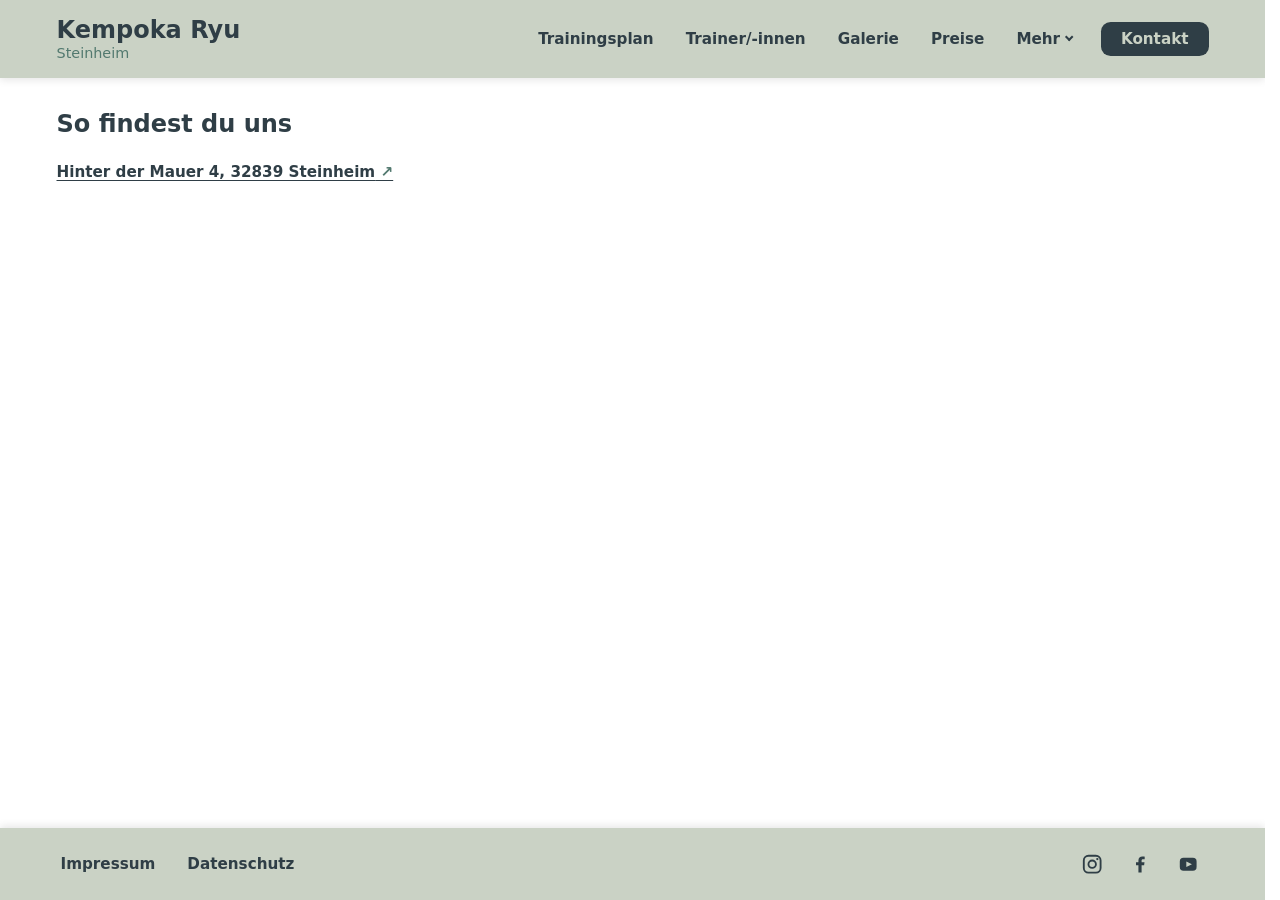
==== index.html @ 647ce4f4 "added google maps to landing page" ====
<!DOCTYPE html>
<html lang="de">
<head>
    <meta charset="UTF-8">
    <meta name="viewport" content="width=device-width, initial-scale=1.0">
    <title>Kempoka Ryu</title>
    <link rel="stylesheet" href="assets/css/style.css">
</head>
<body>
    <header class="site-header">
        <nav class="main-navigation">
            <a href="/" class="logo">
                <span class="logo-title">Kempoka Ryu</span>
                <span class="logo-subtitle">Steinheim</span>
            </a>

            <button class="nav-toggle" type="button"
                    aria-label="Menü öffnen"
                    aria-expanded="false"
                    aria-controls="main-menu">
                <span class="nav-toggle-bar"></span>
                <span class="nav-toggle-bar"></span>
                <span class="nav-toggle-bar"></span>
            </button>

            <ul class="main-navigation-links" id="main-menu">
                <li><a href="trainingsplan.html">Trainingsplan</a></li>
                <li><a href="trainer-innen.html">Trainer/-innen</a></li>

                <li><a href="galerie.html">Galerie</a></li>

                <li><a href="preise.html">Preise</a></li>

                <li class="has-dropdown">
                    <button class="dropdown-toggle" type="button"
                            aria-expanded="false"
                            aria-controls="more-menu">
                        Mehr
                    </button>
                    <ul class="dropdown" id="more-menu">
                        <li><a href="termine.html">Termine</a></li>
                        <li><a href="links.html">Links &amp; Downloads</a></li>
                    </ul>
                </li>

                <li><a href="kontakt.html" class="main-navigation-links-contact">Kontakt</a></li>
            </ul>
        </nav>
    </header>

    <main class="container">
        <section class="training-location" aria-labelledby="training-location-title">
            <h1 class="page-title" id="training-location-title">So findest du uns</h1>
            <p class="event-location">
                <a href="https://www.google.de/maps/place/Kempoka-Ryu+Steinheim/@51.8677124,9.0933017,19.79z/data=!4m6!3m5!1s0x47ba585cead6e98d:0x6233547719809325!8m2!3d51.8676515!4d9.0932415!16s%2Fg%2F1hc1qplx2?entry=ttu&amp;g_ep=EgoyMDI2MDkzMC4wIKXMDSoASAFQAw%3D%3D" target="_blank" rel="noopener noreferrer">Hinter der Mauer 4, 32839 Steinheim</a>
            </p>

            <iframe
                class="training-location-map"
                src="https://www.google.com/maps?output=embed&amp;q=Kempoka-Ryu+Steinheim&amp;ll=51.8676515%2C9.0932415&amp;z=18"
                title="Google Maps: Kempoka Ryu Steinheim, Hinter d. Mauer 4, 32839 Steinheim"
                loading="lazy"
                referrerpolicy="strict-origin-when-cross-origin"
                allowfullscreen>
            </iframe>
        </section>
    </main>

    <button class="back-to-top" type="button" aria-label="Nach oben" hidden>
        <span aria-hidden="true"></span>
    </button>

    <footer class="site-footer">
        <div class="footer-inner">
            <nav class="footer-navigation" aria-label="Rechtliches">
                <ul class="footer-links">
                    <li><a href="impressum.html">Impressum</a></li>
                    <li><a href="datenschutz.html">Datenschutz</a></li>
                </ul>
            </nav>
            <nav class="footer-social" aria-label="Soziale Medien">
                <ul class="footer-social-links">
                    <li>
                        <a href="#" data-social-link="instagram" aria-label="Instagram" target="_blank" rel="noopener noreferrer">
                            <svg viewBox="0 0 24 24" aria-hidden="true">
                                <rect x="3" y="3" width="18" height="18" rx="5" fill="none" stroke="currentColor" stroke-width="2" />
                                <circle cx="12" cy="12" r="4" fill="none" stroke="currentColor" stroke-width="2" />
                                <circle cx="17.5" cy="6.5" r="1.25" fill="currentColor" />
                            </svg>
                        </a>
                    </li>
                    <li>
                        <a href="#" data-social-link="facebook" aria-label="Facebook" target="_blank" rel="noopener noreferrer">
                            <svg viewBox="0 0 24 24" aria-hidden="true">
                                <path fill="currentColor" d="M13.5 21v-8h2.7l.4-3h-3.1V8.1c0-.9.3-1.5 1.6-1.5h1.7V3.9c-.3 0-1.3-.1-2.5-.1-2.5 0-4.2 1.5-4.2 4.3V10H7.5v3h2.6v8z" />
                            </svg>
                        </a>
                    </li>
                    <li>
                        <a href="#" data-social-link="youtube" aria-label="YouTube" target="_blank" rel="noopener noreferrer">
                            <svg viewBox="0 0 24 24" aria-hidden="true">
                                <rect x="3" y="5" width="18" height="14" rx="4" fill="currentColor" />
                                <path d="m10 9 6 3-6 3z" fill="var(--quinary-color)" />
                            </svg>
                        </a>
                    </li>
                </ul>
            </nav>
        </div>
    </footer>

    <script src="assets/js/main.js"></script>
</body>
</html>
---- assets/css/style.css ----
:root {
    --primary-color: #2f3e46;    /* header, footer */
    --secondary-color: #354f52;  /* normal text */
    --tertiary-color: #52796f;   /* hover effects for highlighting */
    --quaternary-color: #84a98c; /* background for highlighted items */
    --quinary-color: #cad2c5;    /* background for header, footer */
    --senary-color: #e0e5db;     /* background for dropdown menus */
    --septenary-color: #d2d9cc;  /* background for sub-links in dropdowns (mobile) */
    --background-color: #ffffff;
    --navigation-motion: 450ms;
    --navigation-easing: cubic-bezier(0.22, 1, 0.36, 1);

    --warning-color: #b5675a;    /* Trainingsfrei / Ausfall */

        /* Gürtelfarben */
    --belt-white: #f5f5f5;
    --belt-yellow: #f2c200;
    --belt-orange: #f28c00;
    --belt-green: #2e8b3d;
    --belt-blue: #1f5fbf;
    --belt-brown: #6b3f1d;
    --belt-black: #111111;

    --font-family: system-ui, -apple-system, "Segoe UI", Roboto, sans-serif;
    --max-width: 1200px;
}

*,
*::before,
*::after {
    box-sizing: border-box;
}

body {
    margin: 0;
    font-family: var(--font-family);
    color: var(--secondary-color);
    background: var(--background-color);
    line-height: 1.2;

    /* Footer immer am unteren Rand */
    display: flex;
    flex-direction: column;
    min-height: 100vh;   /* Fallback */
    min-height: 100dvh;  /* sichtbare Höhe auf Smartphones */
}

main {
    flex: 1;
}

/* Wiederverwendbarer Wrapper für Inhalt */
.container {
    width: 100%;
    max-width: var(--max-width);
    margin: 0 auto;
    padding: 0 1.5rem;
}

/* ---------- Header ---------- */

.site-header {
    position: sticky;
    top: 0;
    z-index: 1000;
    background-color: var(--quinary-color);
    box-shadow: 0 2px 8px rgba(0, 0, 0, 0.1);
}

body.navigation-focused > :not(.site-header) {
    filter: blur(2px);
}

body > :not(.site-header) {
    transition: filter var(--navigation-motion) var(--navigation-easing);
}

.main-navigation {
    display: flex;
    justify-content: space-between;
    align-items: center;
    flex-wrap: wrap;
    gap: 1rem;

    max-width: var(--max-width);
    margin: 0 auto;
    padding: 1rem 1.5rem;
}

/* ---------- Logo ---------- */

.logo {
    display: flex;
    flex-direction: column;
    line-height: 1.2;
    text-decoration: none;
    color: var(--primary-color);
}

.logo-title {
    font-size: 1.5rem;
    font-weight: 700;
}

.logo-subtitle {
    font-size: 0.9rem;
    color: var(--tertiary-color);
}

/* ---------- Menü ---------- */

.main-navigation-links {
    list-style: none;
    margin: 0;
    padding: 0;
    display: flex;
    flex-wrap: wrap;
    align-items: center;
    gap: 0.5rem 1.5rem;
}

.main-navigation-links a {
    display: inline-flex;
    align-items: center;
    text-decoration: none;
    color: var(--primary-color);
    font-size: 0.95rem;
    font-weight: 600;
    padding: 0.5rem 0.25rem;
    transition: color 0.2s ease, scale 0.1s ease;
}

.main-navigation-links a:hover,
.main-navigation-links a:focus-visible {
    color: var(--tertiary-color);
}

.main-navigation-links a:focus-visible {
    outline: 2px solid var(--tertiary-color);
    outline-offset: 4px;
}

/* ---------- Kontakt-Button ---------- */

.main-navigation-links .main-navigation-links-contact {
    background-color: var(--primary-color);
    color: var(--quinary-color);
    padding: 0.5rem 1.25rem;
    border-radius: 0.6rem;
    font-weight: 600;
    transition: background-color 0.2s ease, color 0.2s ease, scale 0.1s ease;
}

.main-navigation-links .main-navigation-links-contact:hover,
.main-navigation-links .main-navigation-links-contact:focus-visible {
    background-color: var(--tertiary-color);
    color: var(--background-color);
}

.main-navigation-links .main-navigation-links-contact:focus-visible {
    outline: 2px solid var(--primary-color);
    outline-offset: 3px;
}

/* ---------- Hamburger-Button ---------- */

.nav-toggle {
    display: none;
    background: none;
    border: 0;
    padding: 0.5rem;
    margin-right: -0.5rem;  /* Balken bündig mit dem Seitenrand */
    cursor: pointer;
    transition: scale 0.1s ease;
}

.nav-toggle:focus-visible {
    outline: 2px solid var(--tertiary-color);
    outline-offset: 2px;
}

.nav-toggle-bar {
    display: block;
    width: 1.75rem;
    height: 3px;
    background-color: var(--primary-color);
    border-radius: 2px;
    transition: transform 0.2s ease, opacity 0.2s ease;
}

.nav-toggle-bar + .nav-toggle-bar {
    margin-top: 5px;
}

/* Animation zum "X" */
.nav-toggle[aria-expanded="true"] .nav-toggle-bar:nth-child(1) {
    transform: translateY(8px) rotate(45deg);
}
.nav-toggle[aria-expanded="true"] .nav-toggle-bar:nth-child(2) {
    opacity: 0;
}
.nav-toggle[aria-expanded="true"] .nav-toggle-bar:nth-child(3) {
    transform: translateY(-8px) rotate(-45deg);
}

/* ---------- Dropdown (Desktop) ---------- */

.has-dropdown {
    position: relative;
}

.dropdown-toggle {
    display: inline-flex;
    align-items: center;
    gap: 0.4rem;
    background: none;
    border: 0;
    font: inherit;
    color: var(--primary-color);
    font-size: 0.95rem;
    font-weight: 600;
    padding: 0.5rem 0.25rem;
    cursor: pointer;
    transition: color 0.2s ease, scale 0.1s ease;
}

/* kleiner Pfeil */
.dropdown-toggle::after {
    content: "";
    width: 0.4rem;
    height: 0.4rem;
    border-right: 2px solid currentColor;
    border-bottom: 2px solid currentColor;
    transform: translateY(-2px) rotate(45deg);
    transition: transform 0.2s ease;
}

.dropdown-toggle[aria-expanded="true"]::after {
    transform: translateY(1px) rotate(-135deg);
}

.dropdown-toggle:hover,
.dropdown-toggle:focus-visible {
    color: var(--tertiary-color);
}

.dropdown-toggle:focus-visible {
    outline: 2px solid var(--tertiary-color);
    outline-offset: 4px;
}

.dropdown {
    display: block;
    list-style: none;
    margin: 0;
    max-height: 0;
    padding: 0 0.5rem;
    min-width: 12rem;

    position: absolute;
    top: 100%;
    right: 0;
    overflow: hidden;
    background-color: var(--senary-color);
    border-radius: 0.6rem;
    box-shadow: 0 8px 16px rgba(0, 0, 0, 0.15);
    visibility: hidden;
    pointer-events: none;
    transition:
        max-height var(--navigation-motion) var(--navigation-easing),
        padding var(--navigation-motion) var(--navigation-easing),
        visibility 0s linear var(--navigation-motion);
}

.dropdown.is-open {
    max-height: 14rem;
    padding: 0.5rem;
    visibility: visible;
    pointer-events: auto;
    transition-delay: 0s;
}

.dropdown a {
    display: block;
    padding: 0.6rem 0.75rem;
    border-radius: 0.4rem;
}

.dropdown a:hover,
.dropdown a:focus-visible {
    color: var(--tertiary-color);
}

/* ---------- Footer ---------- */

.site-footer {
    background-color: var(--quinary-color);
    color: var(--primary-color);
    box-shadow: 0 -2px 8px rgba(0, 0, 0, 0.1);
}

.footer-inner {
    display: flex;
    justify-content: space-between;
    align-items: center;
    flex-wrap: wrap;
    gap: 1rem;

    max-width: var(--max-width);
    margin: 0 auto;
    padding: 1rem 1.5rem;
}

.footer-inner.is-wrapped {
    justify-content: center;
}

.footer-inner.is-wrapped .footer-social {
    margin-left: 0;
}

.footer-brand {
    display: flex;
    flex-direction: column;
    line-height: 1.2;
}

.footer-title {
    font-size: 1.25rem;
    font-weight: 700;
    color: var(--primary-color);
}

.footer-subtitle {
    font-size: 0.9rem;
    color: var(--tertiary-color);
}

.footer-links {
    list-style: none;
    margin: 0;
    padding: 0;
    display: flex;
    flex-wrap: wrap;
    align-items: center;
    gap: 0.5rem 1.5rem;
}

.footer-links a {
    display: inline-flex;
    align-items: center;
    text-decoration: none;
    color: var(--primary-color);
    font-size: 0.95rem;
    font-weight: 600;
    padding: 0.5rem 0.25rem;
    transition: color 0.2s ease;
}

.footer-links a:hover,
.footer-links a:focus-visible {
    color: var(--tertiary-color);
}

.footer-links a:focus-visible {
    outline: 2px solid var(--tertiary-color);
    outline-offset: 4px;
}

.footer-social {
    margin-left: auto;
}

.footer-social-links {
    list-style: none;
    margin: 0;
    padding: 0;
    display: flex;
    align-items: center;
    gap: 0.5rem;
}

.footer-social-links a {
    display: grid;
    place-items: center;
    width: 2.5rem;
    height: 2.5rem;
    border-radius: 50%;
    color: var(--primary-color);
    transition: color 0.2s ease, background-color 0.2s ease;
}

.footer-social-links a:hover,
.footer-social-links a:focus-visible {
    color: var(--tertiary-color);
}

.footer-social-links a:focus-visible {
    outline: 2px solid var(--tertiary-color);
    outline-offset: 2px;
}

.footer-social-links svg {
    display: block;
    width: 1.4rem;
    height: 1.4rem;
}

/* ---------- Tap-Feedback (Handy) ---------- */

a,
button {
    -webkit-tap-highlight-color: transparent;
}


/* ---------- Trainingsplan ---------- */

.page-title {
    color: var(--primary-color);
    margin: 2rem 0 1.5rem;
}

.training-location {
    margin-bottom: 2rem;
}

.training-location-map {
    display: block;
    width: 100%;
    height: clamp(22rem, 50vw, 34rem);
    border: 0;
    border-radius: 0.6rem;
}

.schedule {
    display: grid;
    grid-template-columns: repeat(auto-fit, minmax(18rem, 1fr));
    gap: 1.5rem;
}

.schedule-card {
    background-color: var(--senary-color);
    border-radius: 0.6rem;
    box-shadow: 0 2px 8px rgba(0, 0, 0, 0.1);
    overflow: hidden;
}

.schedule-day {
    margin: 0;
    padding: 1rem 1.25rem;
    font-size: 1.25rem;
    background-color: var(--primary-color);
    color: var(--quinary-color);
}

.schedule-list {
    list-style: none;
    margin: 0;
    padding: 0.5rem 1.25rem;
}

.schedule-list li {
    display: flex;
    flex-direction: column;
    gap: 0.25rem;
    padding: 1rem 0;
    line-height: 1.3;
}

.schedule-list li + li {
    border-top: 1px solid var(--quaternary-color);
}

.schedule-time {
    font-size: 0.95rem;
    color: var(--tertiary-color);
    font-weight: 600;
}

.schedule-name {
    font-size: 1.15rem;
    font-weight: 700;
    color: var(--primary-color);
}

.schedule-note {
    margin: 2rem 0;
    padding: 1.25rem;
    border-left: 4px solid var(--quaternary-color);
    background-color: var(--quinary-color);
    border-radius: 0.6rem;
}

.schedule-note p {
    margin: 0 0 1rem;
    line-height: 1.4;
}

.training-closures {
    margin: 0 0 1.5rem;
    padding: 1.25rem;
    border-left: 4px solid var(--warning-color);
    border-radius: 0.6rem;
    background-color: var(--senary-color);
}

.training-closures[hidden] {
    display: none;
}

.training-closures h2 {
    margin: 0 0 0.75rem;
    color: var(--warning-color);
    font-size: 1.2rem;
}

.training-closures-list {
    display: flex;
    flex-direction: column;
    gap: 0.5rem;
    margin: 0;
    padding-left: 1.25rem;
}

.training-closures-list li {
    padding-left: 0.15rem;
    line-height: 1.4;
}

.training-closures-list strong {
    color: var(--primary-color);
}

.training-closure-period {
    display: inline-block;
    white-space: nowrap;
}


.button {
    display: inline-block;
    padding: 0.5rem 1.25rem;
    border-radius: 0.6rem;
    background-color: var(--primary-color);
    color: var(--quinary-color);
    text-decoration: none;
    font-weight: 600;
    transition: background-color 0.2s ease, color 0.2s ease, scale 0.1s ease;
}

.button:hover,
.button:focus-visible {
    background-color: var(--tertiary-color);
    color: var(--background-color);
}


/* ---------- Trainer/-innen ---------- */

.trainers {
    display: grid;
    grid-template-columns: repeat(auto-fill, minmax(14rem, 1fr));
    gap: 1.5rem;
    margin-bottom: 2rem;
}

.trainer-card {
    background-color: var(--senary-color);
    border-radius: 0.6rem;
    box-shadow: 0 2px 8px rgba(0, 0, 0, 0.1);
    overflow: hidden;
    transition: transform 0.2s ease, box-shadow 0.2s ease;
}

@media (hover: hover) {
    .trainer-card:hover {
        transform: translateY(-3px);
        box-shadow: 0 8px 20px rgba(0, 0, 0, 0.15);
    }
}

.trainer-photo {
    display: block;
    width: 100%;
    aspect-ratio: 4 / 5;      /* alle Bilder gleich groß */
    object-fit: cover;        /* Bild wird zugeschnitten statt verzerrt */
    object-position: center top;  /* Gesichter bleiben sichtbar */
    background-color: var(--quaternary-color);
}

.trainer-photo-link {
    display: block;
    cursor: pointer;
}

.trainer-photo-link:focus-visible {
    outline: 2px solid var(--tertiary-color);
    outline-offset: -2px;
}

.trainer-info {
    padding: 1rem 1.25rem;
}

.trainer-name {
    margin: 0 0 0.35rem;
    font-size: 1.15rem;
    color: var(--primary-color);
}

.trainer-belt {
    display: flex;
    align-items: center;
    gap: 0.5rem;
    margin: 0;
    font-size: 0.95rem;
    font-weight: 600;
    color: var(--tertiary-color);
}

/* kleiner Farbpunkt in Gurtfarbe */
.belt-color {
    width: 0.85rem;
    height: 0.85rem;
    border-radius: 50%;
    background-color: var(--belt, var(--quaternary-color));
    border: 1px solid rgba(0, 0, 0, 0.3);
    flex-shrink: 0;
}

.belt-white  { --belt: var(--belt-white); }
.belt-yellow { --belt: var(--belt-yellow); }
.belt-orange { --belt: var(--belt-orange); }
.belt-green  { --belt: var(--belt-green); }
.belt-blue   { --belt: var(--belt-blue); }
.belt-brown  { --belt: var(--belt-brown); }
.belt-black  { --belt: var(--belt-black); }


/* ---------- Preise ---------- */

.prices {
    display: grid;
    grid-template-columns: repeat(auto-fit, minmax(18rem, 1fr));
    gap: 1.5rem;
}

.price-card {
    background-color: var(--senary-color);
    border-radius: 0.6rem;
    box-shadow: 0 2px 8px rgba(0, 0, 0, 0.1);
    overflow: hidden;
}

.price-title {
    margin: 0;
    padding: 1rem 1.25rem;
    font-size: 1.25rem;
    background-color: var(--primary-color);
    color: var(--quinary-color);
}

.price-body {
    padding: 1.5rem 1.25rem;
}

.price-amount {
    margin: 0 0 0.35rem;
    font-size: 2.5rem;
    font-weight: 700;
    color: var(--primary-color);
}

.price-unit {
    margin: 0;
    font-size: 0.95rem;
    font-weight: 600;
    color: var(--tertiary-color);
}

.price-text {
    margin: 0;
    line-height: 1.4;
}


/* ---------- Kontakt ---------- */

.contact-card {
    max-width: 48rem;
    margin: 0 auto 2rem;
    background-color: var(--senary-color);
    border-radius: 0.6rem;
    box-shadow: 0 2px 8px rgba(0, 0, 0, 0.1);
    overflow: hidden;
}

.contact-card h2 {
    margin: 0;
    padding: 1rem 1.25rem;
    font-size: 1.35rem;
    background-color: var(--primary-color);
    color: var(--quinary-color);
}

.contact-form {
    display: flex;
    flex-direction: column;
    gap: 1rem;
    padding: 1.5rem 1.25rem;
}

.form-honeypot {
    position: absolute;
    left: -10000px;
}

.form-row {
    display: grid;
    grid-template-columns: repeat(auto-fit, minmax(12rem, 1fr));
    gap: 1rem;
}

.field {
    display: flex;
    flex-direction: column;
    gap: 0.4rem;
}

.field label {
    font-size: 0.95rem;
    font-weight: 600;
    color: var(--primary-color);
}

.field input,
.field textarea {
    width: 100%;
    border: 1px solid rgba(47, 62, 70, 0.2);
    border-radius: 0.6rem;
    background-color: var(--background-color);
    color: var(--primary-color);
    padding: 0.8rem 0.9rem;
    font: inherit;
    transition: border-color 0.2s ease, box-shadow 0.2s ease;
}

.field textarea {
    min-height: 9rem;
    resize: vertical;
}

.field input::placeholder,
.field textarea::placeholder {
    color: rgba(53, 79, 82, 0.7);
}

.field input:focus,
.field textarea:focus {
    outline: none;
    border-color: var(--tertiary-color);
    box-shadow: 0 0 0 3px rgba(82, 121, 111, 0.15);
}

.form-actions {
    display: flex;
    justify-content: flex-start;
    margin-top: 0.5rem;
}

.form-actions .button {
    display: inline-flex;
    align-items: center;
    justify-content: center;
    min-height: 2.75rem;
    padding: 0.7rem 1.5rem;
    border: 0;
    font: inherit;
    font-weight: 700;
    cursor: pointer;
}

.form-actions .button:focus-visible {
    outline: 2px solid var(--tertiary-color);
    outline-offset: 3px;
}


/* ---------- Links & Downloads ---------- */

.section-title {
    margin: 0 0 1rem;
    font-size: 1.35rem;
    color: var(--primary-color);
}

.downloads {
    display: flex;
    flex-direction: column;
    gap: 1rem;
    margin-bottom: 2rem;
}

.download-card {
    display: flex;
    justify-content: space-between;
    align-items: center;
    flex-wrap: wrap;
    gap: 1rem 1.5rem;
    padding: 1.25rem;
    background-color: var(--senary-color);
    border-radius: 0.6rem;
    box-shadow: 0 2px 8px rgba(0, 0, 0, 0.1);
}

.download-info {
    flex: 1 1 18rem;
}

.download-title {
    margin: 0 0 0.35rem;
    font-size: 1.15rem;
    color: var(--primary-color);
}

.download-text {
    margin: 0 0 0.5rem;
    line-height: 1.4;
}

.download-meta {
    margin: 0;
    font-size: 0.85rem;
    font-weight: 600;
    color: var(--tertiary-color);
}


.link-list {
    list-style: none;
    margin: 0 0 2rem;
    padding: 0;
    display: flex;
    flex-direction: column;
    gap: 0.75rem;
}

.link-list a {
    display: flex;
    justify-content: space-between;
    align-items: center;
    gap: 1rem;
    padding: 1rem 1.25rem;
    background-color: var(--senary-color);
    border-radius: 0.6rem;
    box-shadow: 0 2px 8px rgba(0, 0, 0, 0.1);
    color: var(--primary-color);
    font-weight: 600;
    line-height: 1.3;
    text-decoration: none;
    transition: background-color 0.2s ease, scale 0.1s ease;
}

/* kleiner Pfeil als Hinweis auf einen externen Link */
.link-list a::after {
    content: "↗";
    flex-shrink: 0;
    color: var(--tertiary-color);
}

/* Hover-Farbe nur mit echter Maus, nicht auf Touchgeräten */
@media (hover: hover) {
    .link-list a:hover {
        background-color: var(--quinary-color);
    }
}

.link-list a:focus-visible {
    outline: 2px solid var(--tertiary-color);
    outline-offset: 3px;
}

.link-list a:active {
    scale: 0.98;
}

@media (prefers-reduced-motion: reduce) {
    .link-list a:active {
        scale: none;
    }
}


/* ---------- Nach-oben-Button ---------- */

.back-to-top {
    position: fixed;
    right: 1.25rem;
    bottom: 1.25rem;
    z-index: 900;

    width: 3rem;
    height: 3rem;
    padding: 0;
    border: 0;
    border-radius: 50%;
    background-color: var(--primary-color);
    color: var(--quinary-color);
    box-shadow: 0 4px 12px rgba(0, 0, 0, 0.25);
    cursor: pointer;

    display: flex;
    align-items: center;
    justify-content: center;

    opacity: 0;
    visibility: hidden;
    transform: translateY(0.5rem);
    transition: opacity 0.2s ease, transform 0.2s ease,
                visibility 0.2s ease, background-color 0.2s ease,
                scale 0.1s ease;
}

.back-to-top.is-visible {
    opacity: 1;
    visibility: visible;
    transform: translateY(0);
}

/* Hover-Farbe nur mit echter Maus, nicht auf Touchgeräten */
@media (hover: hover) {
    .back-to-top:hover {
        background-color: var(--tertiary-color);
        color: var(--background-color);
    }
}

/* Tastatur-Fokus: Farbe und Umrandung nur bei Tastaturbedienung */
.back-to-top:focus-visible {
    background-color: var(--tertiary-color);
    color: var(--background-color);
    outline: 2px solid var(--primary-color);
    outline-offset: 3px;
}

/* Auf Touchgeräten kein Farbwechsel beim Fokus */
@media (hover: none) {
    .back-to-top:focus-visible {
        background-color: var(--primary-color);
        color: var(--quinary-color);
        outline: none;
    }
}

/* Pfeil nach oben */
.back-to-top span {
    width: 0.7rem;
    height: 0.7rem;
    border-left: 3px solid currentColor;
    border-top: 3px solid currentColor;
    transform: translateY(2px) rotate(45deg);
}

/* Sanftes Scrollen, aber nicht bei reduzierter Bewegung */
html {
    scroll-behavior: smooth;
    overflow-y: scroll;        /* Fallback für ältere Browser: Scrollbar-Platz immer reservieren */
    scrollbar-gutter: stable;  /* Platz für die Scrollbar bleibt immer gleich, nichts springt */
}

@media (prefers-reduced-motion: reduce) {
    html {
        scroll-behavior: auto;
    }
}


/* ---------- Druck-Effekt für alle Buttons ---------- */
/* --press-scale wird per JavaScript abhängig von der Button-Größe gesetzt */

.button:active,
.main-navigation-links a:active,
.back-to-top:active,
.nav-toggle:active,
.dropdown-toggle:active,
.event-add:active {
    scale: var(--press-scale, 0.95);
}

@media (prefers-reduced-motion: reduce) {
    .button:active,
    .main-navigation-links a:active,
    .back-to-top:active,
    .nav-toggle:active,
    .dropdown-toggle:active,
    .event-add:active {
        scale: none;
    }
}


/* ---------- Termine ---------- */

.events {
    list-style: none;
    margin: 0 0 2rem;
    padding: 0 0 0 2.5rem;
    display: flex;
    flex-direction: column;
    gap: 1rem;
}

.event-card {
    position: relative;
    display: flex;
    align-items: stretch;
    gap: 1.25rem;
    padding: 1.25rem;
    background-color: var(--senary-color);
    border-left: 4px solid transparent;
    border-radius: 0.6rem;
    box-shadow: 0 2px 8px rgba(0, 0, 0, 0.1);
}

.event-card::before,
.event-card::after {
    content: "";
    position: absolute;
    left: -2.2rem;
}

.event-card::before {
    z-index: 1;
    top: 1.25rem;
    width: 0.9rem;
    height: 0.9rem;
    border: 3px solid var(--tertiary-color);
    border-radius: 50%;
    background-color: var(--background-color);
}

.event-card:not(:last-child)::after {
    top: 1.7rem;
    bottom: -2.7rem;
    left: -1.8rem;
    width: 2px;
    background-color: var(--quaternary-color);
}

.event-card.is-next::before {
    background-color: var(--tertiary-color);
}

/* display:flex würde sonst das hidden-Attribut überschreiben */
.event-card[hidden] {
    display: none;
}

.event-card.is-next {
    border-left-color: var(--tertiary-color);
}

.event-date {
    flex-shrink: 0;
    display: flex;
    flex-direction: column;
    align-items: center;
    justify-content: center;
    min-width: 4rem;
    padding: 0.5rem 0.75rem;
    background-color: var(--primary-color);
    color: var(--quinary-color);
    border-radius: 0.6rem;
    text-align: center;
}

.event-date-day {
    font-size: 1.9rem;
    font-weight: 700;
    line-height: 1;
}

.event-date-month {
    margin-top: 0.25rem;
    font-size: 0.85rem;
    font-weight: 600;
    text-transform: uppercase;
    letter-spacing: 0.05em;
}

.event-body {
    flex: 1;
    max-width: clamp(50%, calc(50% + 415px - 50vw), 100%);
    min-width: 0;
}

.event-title {
    margin: 0.4rem 0 0.35rem;
    font-size: 1.15rem;
    color: var(--primary-color);
}

.event-meta {
    margin: 0 0 0.5rem;
    font-size: 0.95rem;
    font-weight: 600;
    line-height: 1.3;
    color: var(--tertiary-color);
}

.event-location {
    margin: 0 0 0.5rem;
    font-size: 0.95rem;
    font-weight: 600;
    line-height: 1.3;
}

.event-location a {
    color: var(--primary-color);
    text-decoration: underline;
    text-underline-offset: 3px;
    transition: color 0.2s ease;
}

.event-location a::after {
    content: "\00a0↗";
    color: var(--tertiary-color);
}

@media (hover: hover) {
    .event-location a:hover {
        color: var(--tertiary-color);
    }
}

.event-location a:focus-visible {
    outline: 2px solid var(--tertiary-color);
    outline-offset: 3px;
}

.event-text {
    margin: 0;
    line-height: 1.4;
}

@media (max-width: 600px) {
    .events {
        padding-left: 0;
    }

    .event-card::before,
    .event-card::after {
        display: none;
    }
}

.event-add {
    margin-top: 0.75rem;
    padding: 0.4rem 1rem;
    border: 0;
    border-radius: 0.6rem;
    background-color: var(--primary-color);
    color: var(--quinary-color);
    font: inherit;
    font-size: 0.9rem;
    font-weight: 600;
    cursor: pointer;
    transition: background-color 0.2s ease, color 0.2s ease, scale 0.1s ease;
}

/* Hover nur auf dem Button selbst und nur mit echter Maus */
@media (hover: hover) {
    .event-add:hover {
        background-color: var(--tertiary-color);
        color: var(--background-color);
    }
}

.event-add:focus-visible {
    outline: 2px solid var(--tertiary-color);
    outline-offset: 3px;
}

/* Typ-Labels: Text bleibt immer sichtbar, Farbe ist nur Zusatz */
.event-type,
.event-next-label {
    display: inline-block;
    padding: 0.15rem 0.6rem;
    border-radius: 999px;
    font-size: 0.8rem;
    font-weight: 700;
    line-height: 1.4;
}

.event-type {
    background-color: var(--tertiary-color);
    color: var(--senary-color);
}

.event-next-label {
    margin-left: 0.4rem;
    color: var(--tertiary-color);
    border: 1px solid var(--tertiary-color);
}

.events-empty {
    margin: 0 0 2rem;
    padding: 1.25rem;
    background-color: var(--senary-color);
    border-radius: 0.6rem;
    line-height: 1.4;
}

/* Trainingsfrei / Ausfall */
.event-card.event-card-frei {
    border-left-color: transparent;
}

.event-card-frei .event-date {
    background-color: var(--warning-color);
    color: var(--senary-color);
}

.event-card-frei .event-type {
    background-color: transparent;
    color: var(--warning-color);
    border: 1px solid var(--warning-color);
}

.event-card-frei .event-type::before {
    content: "⚠\00a0";
}

/* ---------- Kleine Bildschirme ---------- */

@media (max-width: 830px) {
    /* Logo links, Burger rechts */
    .main-navigation {
        justify-content: space-between;
    }

    .nav-toggle {
        display: block;
    }

    /* Menü als Overlay direkt unter dem Header, mittig, scrollbar */
    .main-navigation-links {
        display: flex;
        flex-direction: column;
        flex-wrap: nowrap;
        align-items: center;
        gap: 0.25rem;

        position: absolute;
        top: 100%;
        left: 0;
        right: 0;
        max-height: 0;
        padding: 0 1.5rem;
        overflow: hidden;
        background-color: var(--senary-color);
        box-shadow: 0 8px 8px rgba(0, 0, 0, 0.1);

        overscroll-behavior: contain;
        visibility: hidden;
        pointer-events: none;
        transition:
            max-height var(--navigation-motion) var(--navigation-easing),
            padding var(--navigation-motion) var(--navigation-easing),
            visibility 0s linear var(--navigation-motion);
    }

    .main-navigation-links::before {
        content: "";
        position: absolute;
        top: 0;
        left: 0;
        right: 0;
        height: 3px;
        background-color: var(--tertiary-color);
    }

    .main-navigation-links.is-open {
        max-height: calc(100vh - 5rem);
        max-height: calc(100dvh - var(--header-height, 5rem));
        padding: 0.5rem 1.5rem 1rem;
        overflow-y: auto;
        visibility: visible;
        pointer-events: auto;
        transition-delay: 0s;
    }

    .main-navigation-links > li {
        width: 100%;
        flex-shrink: 0;
    }

    /* Links und Dropdown-Button sehen gleich aus: mittig, ohne Hintergrund */
    .main-navigation-links a,
    .dropdown-toggle {
        display: inline-flex;
        justify-content: center;
        align-items: center;
        width: 100%;
        padding: 0.75rem 1.25rem;
        color: var(--primary-color);
        border-radius: 0.6rem;
    }

    .main-navigation-links a:focus-visible {
        color: var(--primary-color);
        background-color: var(--quaternary-color);
    }

    /* Hover-Hintergrund nur mit echter Maus, nicht auf Touchgeräten */
    @media (hover: hover) {
        .main-navigation-links a:hover {
            color: var(--primary-color);
            background-color: var(--quaternary-color);
        }
    }

    /* Dropdown-Button: ändert beim Antippen seine Farbe nicht */
    .dropdown-toggle,
    .dropdown-toggle:hover,
    .dropdown-toggle:focus-visible {
        color: var(--primary-color);
        background: none;
    }

    /* Hover-Hintergrund nur mit echter Maus, nicht auf Touchgeräten */
    @media (hover: hover) {
        .dropdown-toggle:hover {
            background-color: var(--quaternary-color);
        }
    }

    /* Kontakt-Button */
    .main-navigation-links .main-navigation-links-contact {
        margin-top: 0.5rem;
        color: var(--senary-color);
        background-color: var(--primary-color);
    }

    .main-navigation-links .main-navigation-links-contact:hover,
    .main-navigation-links .main-navigation-links-contact:focus-visible {
        color: var(--background-color);
        background-color: var(--tertiary-color);
    }

    /* Dropdown im Hamburger-Menü: klappt darunter auf */
    .has-dropdown {
        width: 100%;
    }

    .dropdown {
        position: static;
        min-width: 0;
        max-height: 0;
        margin-top: 0;
        padding: 0 0.25rem;
        background-color: var(--septenary-color);  /* durchgängiger Hintergrund */
        box-shadow: none;
        border-radius: 0.6rem;
        display: flex;
        flex-direction: column;
        align-items: center;
        gap: 0.25rem;
        transition:
            max-height var(--navigation-motion) var(--navigation-easing),
            margin-top var(--navigation-motion) var(--navigation-easing),
            padding var(--navigation-motion) var(--navigation-easing),
            visibility 0s linear var(--navigation-motion);
    }

    .dropdown.is-open {
        max-height: 16rem;
        margin-top: 0.25rem;
        padding: 0.25rem;
        visibility: visible;
        pointer-events: auto;
        transition-delay: 0s;
    }

    .dropdown li {
        width: 100%;
    }

    .dropdown a {
        display: inline-flex;
        justify-content: center;
        width: 100%;
        padding: 0.6rem 1.25rem;
        background-color: transparent;
    }

    .dropdown a:focus-visible {
        background-color: var(--quaternary-color);
    }

    /* Hover-Hintergrund nur mit echter Maus, nicht auf Touchgeräten */
    @media (hover: hover) {
        .dropdown a:hover {
            background-color: var(--quaternary-color);
        }
    }

    /* Footer */
    .footer-inner {
        justify-content: space-between;
        text-align: center;
    }

    .footer-brand {
        align-items: center;
    }

    .footer-links {
        justify-content: center;
    }
}

@media (prefers-reduced-motion: reduce) {
    .dropdown,
    .main-navigation-links,
    body > :not(.site-header),
    .trainer-card {
        transition: none;
    }

    .trainer-card:hover {
        transform: none;
    }
}
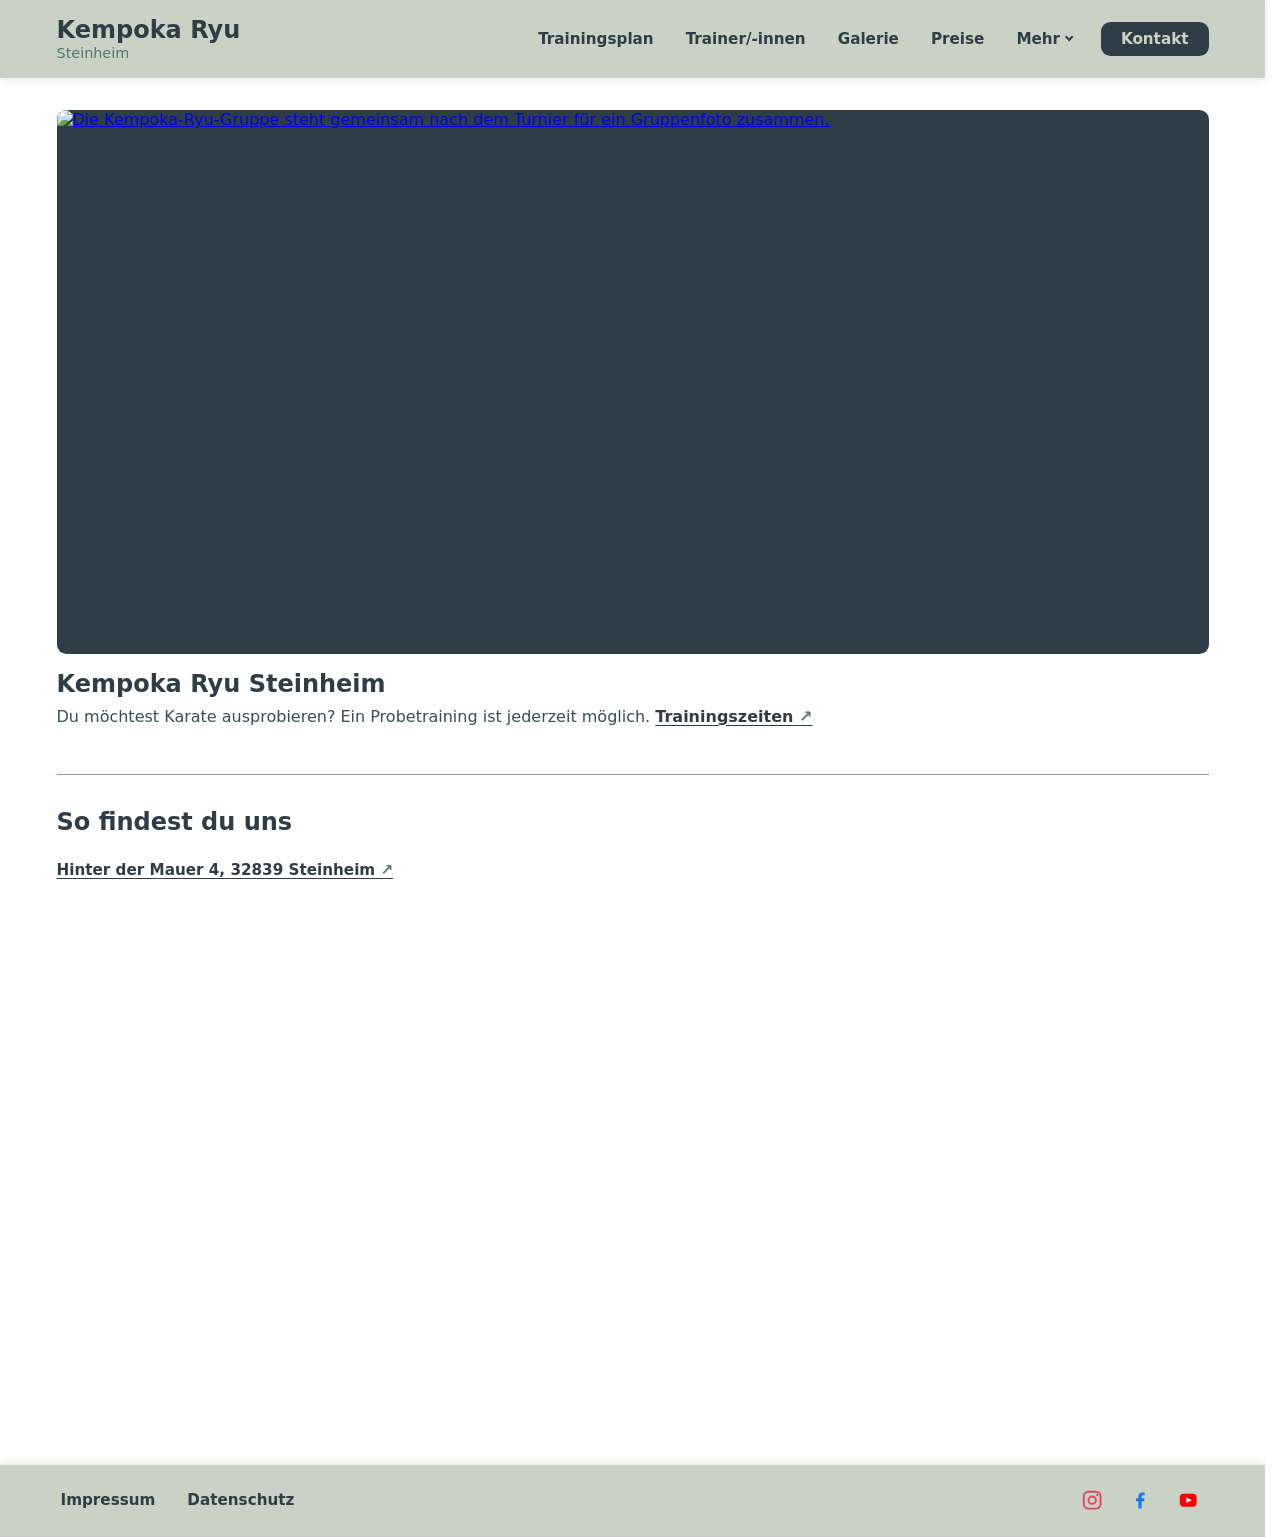
==== commit 01df75b4: "added banner on landing page" ====
--- a/index.html
+++ b/index.html
@@ -49,8 +49,28 @@
     </header>
 
     <main class="container">
+        <section class="home-hero" aria-label="Kempoka Ryu beim Turnier">
+            <a class="home-hero-image-link"
+               href="https://media.karate-steinheim.com/gallery/turniere/2025-05-17/DSC_3159-16f962ec-1920w.webp"
+               target="_blank"
+               rel="noopener noreferrer"
+               aria-label="Turnier-Gruppenfoto in Originalgröße öffnen">
+                <img
+                    class="home-hero-image"
+                    src="https://media.karate-steinheim.com/gallery/turniere/2025-05-17/DSC_3159-16f962ec-1920w.webp"
+                    alt="Die Kempoka-Ryu-Gruppe steht gemeinsam nach dem Turnier für ein Gruppenfoto zusammen."
+                    fetchpriority="high">
+            </a>
+        </section>
+        <section class="home-intro" aria-labelledby="home-intro-title">
+            <div>
+                <h1 id="home-intro-title">Kempoka Ryu Steinheim</h1>
+                <p>Du möchtest Karate ausprobieren? Ein Probetraining ist jederzeit möglich. <a class="home-intro-link" href="trainingsplan.html">Trainingszeiten</a></p>
+            </div>
+        </section>
+
         <section class="training-location" aria-labelledby="training-location-title">
-            <h1 class="page-title" id="training-location-title">So findest du uns</h1>
+            <h2 class="page-title" id="training-location-title">So findest du uns</h2>
             <p class="event-location">
                 <a href="https://www.google.de/maps/place/Kempoka-Ryu+Steinheim/@51.8677124,9.0933017,19.79z/data=!4m6!3m5!1s0x47ba585cead6e98d:0x6233547719809325!8m2!3d51.8676515!4d9.0932415!16s%2Fg%2F1hc1qplx2?entry=ttu&amp;g_ep=EgoyMDI2MDkzMC4wIKXMDSoASAFQAw%3D%3D" target="_blank" rel="noopener noreferrer">Hinter der Mauer 4, 32839 Steinheim</a>
             </p>
--- a/assets/css/style.css
+++ b/assets/css/style.css
@@ -395,6 +395,22 @@
     color: var(--tertiary-color);
 }
 
+.footer-social-links a[data-social-link="instagram"] {
+    color: #e4405f;
+}
+
+.footer-social-links a[data-social-link="facebook"] {
+    color: #1877f2;
+}
+
+.footer-social-links a[data-social-link="youtube"] {
+    color: #ff0000;
+}
+
+.footer-social-links a[data-social-link="youtube"] path {
+    fill: #ffffff;
+}
+
 .footer-social-links a:focus-visible {
     outline: 2px solid var(--tertiary-color);
     outline-offset: 2px;
@@ -421,8 +437,76 @@
     margin: 2rem 0 1.5rem;
 }
 
+.home-hero {
+    margin: 2rem 0 0;
+    overflow: hidden;
+    border-radius: 0.6rem;
+    background-color: var(--primary-color);
+}
+
+.home-hero-image-link {
+    display: block;
+}
+
+.home-hero-image-link:focus-visible {
+    outline: 3px solid var(--tertiary-color);
+    outline-offset: 3px;
+}
+
+.home-hero-image {
+    display: block;
+    width: 100%;
+    height: clamp(16rem, 45vw, 34rem);
+    object-fit: cover;
+    object-position: center;
+}
+
+.home-intro {
+    display: flex;
+    align-items: center;
+    justify-content: space-between;
+    flex-wrap: wrap;
+    gap: 1rem 2rem;
+    padding: 1rem 0;
+}
+
+.home-intro h1 {
+    margin: 0 0 0.5rem;
+    color: var(--primary-color);
+}
+
+.home-intro p {
+    margin: 0;
+}
+
+.home-intro-link {
+    color: var(--primary-color);
+    font-weight: 600;
+    text-decoration: underline;
+    text-underline-offset: 3px;
+    transition: color 0.2s ease;
+}
+
+.home-intro-link::after {
+    content: "\00a0↗";
+    color: var(--tertiary-color);
+}
+
+.home-intro-link:hover,
+.home-intro-link:focus-visible {
+    color: var(--tertiary-color);
+}
+
+.home-intro-link:focus-visible {
+    outline: 2px solid var(--tertiary-color);
+    outline-offset: 3px;
+}
+
 .training-location {
+    margin-top: 2rem;
     margin-bottom: 2rem;
+    padding-top: 1px;
+    border-top: 1px solid var(--quaternary-color);
 }
 
 .training-location-map {
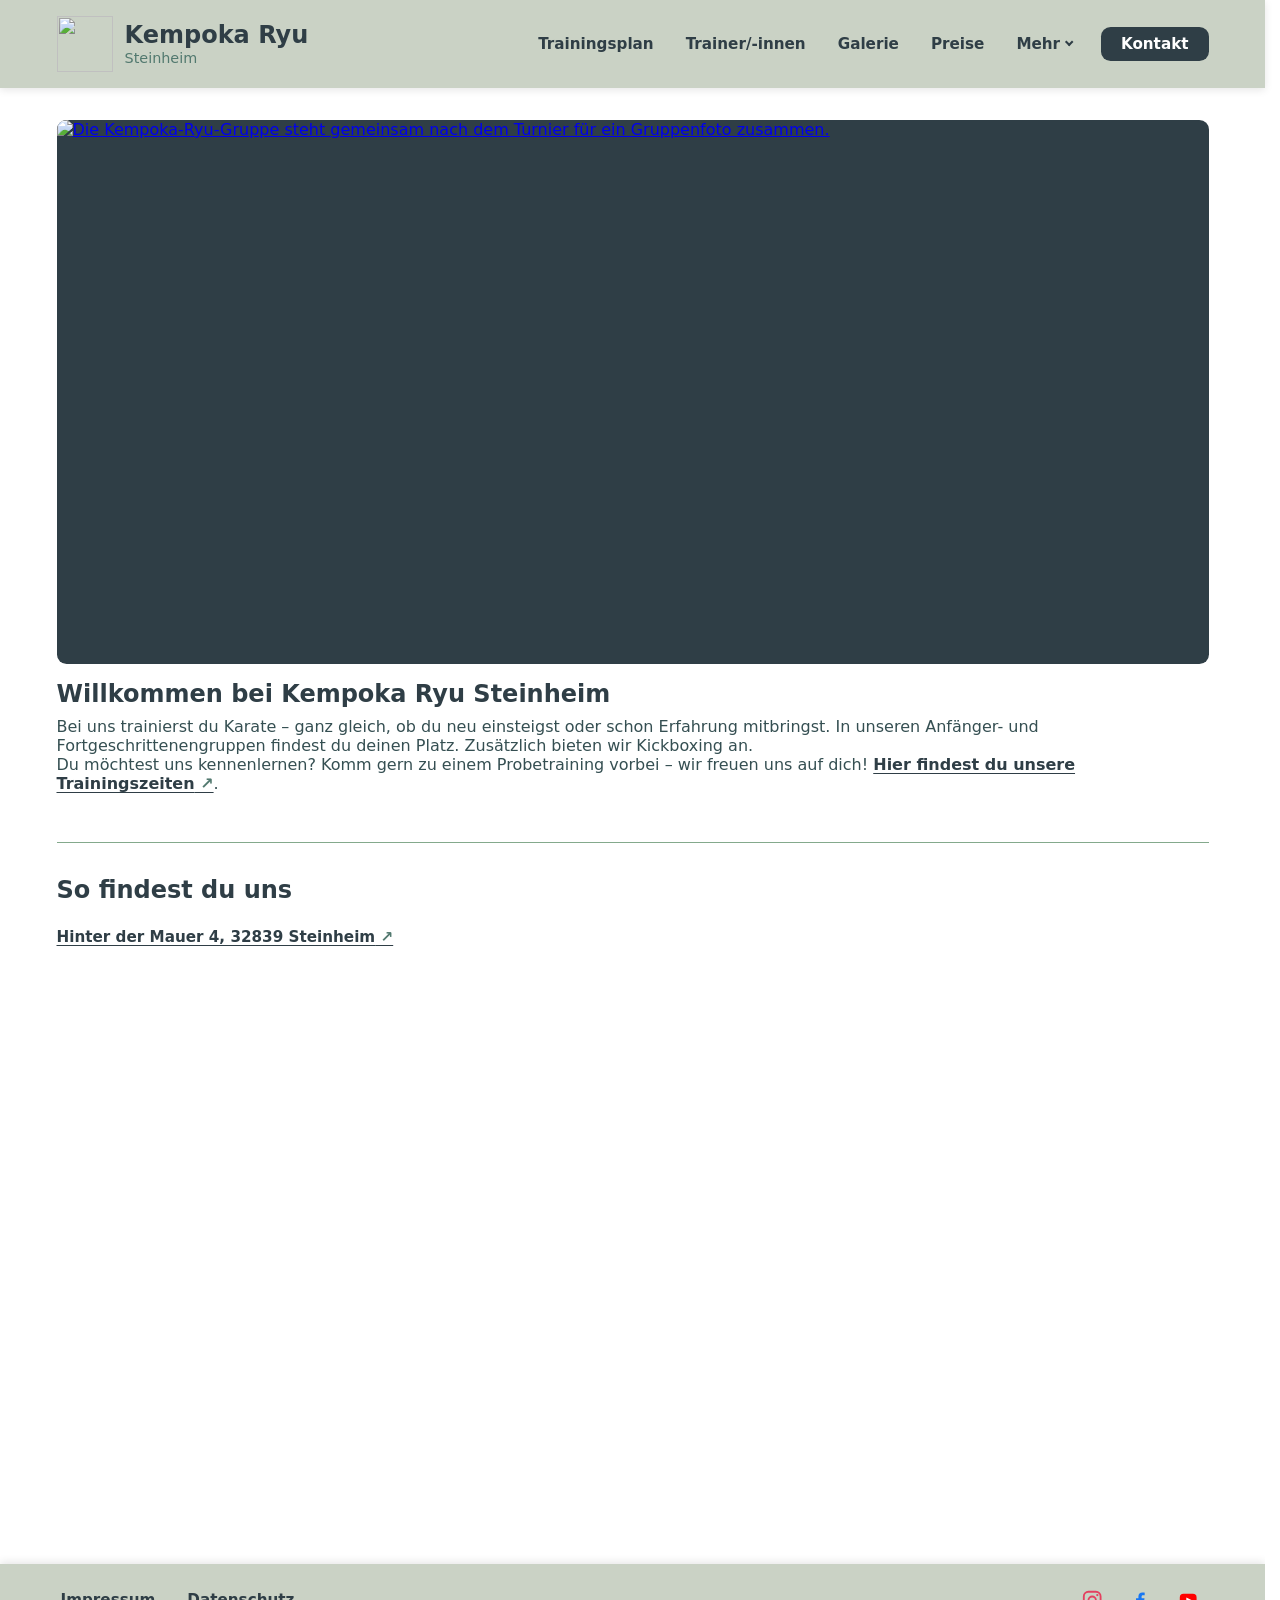
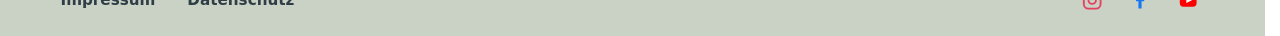
==== commit 7ea3b022: "included icon and edited landing page" ====
--- a/index.html
+++ b/index.html
@@ -10,8 +10,13 @@
     <header class="site-header">
         <nav class="main-navigation">
             <a href="/" class="logo">
-                <span class="logo-title">Kempoka Ryu</span>
-                <span class="logo-subtitle">Steinheim</span>
+                <img class="logo-image"
+                     src="https://media.karate-steinheim.com/cdn-cgi/image/width=160,quality=80,format=auto,fit=scale-down/https://media.karate-steinheim.com/icons/kempoka_ryu_logo.png"
+                     alt="">
+                <span class="logo-text">
+                    <span class="logo-title">Kempoka Ryu</span>
+                    <span class="logo-subtitle">Steinheim</span>
+                </span>
             </a>
 
             <button class="nav-toggle" type="button"
@@ -39,6 +44,7 @@
                     </button>
                     <ul class="dropdown" id="more-menu">
                         <li><a href="termine.html">Termine</a></li>
+                        <li><a href="anfahrt.html">Anfahrt</a></li>
                         <li><a href="links.html">Links &amp; Downloads</a></li>
                     </ul>
                 </li>
@@ -64,8 +70,9 @@
         </section>
         <section class="home-intro" aria-labelledby="home-intro-title">
             <div>
-                <h1 id="home-intro-title">Kempoka Ryu Steinheim</h1>
-                <p>Du möchtest Karate ausprobieren? Ein Probetraining ist jederzeit möglich. <a class="home-intro-link" href="trainingsplan.html">Trainingszeiten</a></p>
+                <h1 id="home-intro-title">Willkommen bei Kempoka Ryu Steinheim</h1>
+                <p>Bei uns trainierst du Karate – ganz gleich, ob du neu einsteigst oder schon Erfahrung mitbringst. In unseren Anfänger- und Fortgeschrittenengruppen findest du deinen Platz. Zusätzlich bieten wir Kickboxing an.</p>
+                <p>Du möchtest uns kennenlernen? Komm gern zu einem Probetraining vorbei – wir freuen uns auf dich! <a class="home-intro-link" href="trainingsplan.html">Hier findest du unsere Trainingszeiten</a>.</p>
             </div>
         </section>
 
--- a/assets/css/style.css
+++ b/assets/css/style.css
@@ -54,7 +54,7 @@
     width: 100%;
     max-width: var(--max-width);
     margin: 0 auto;
-    padding: 0 1.5rem;
+    padding: 0 1.5rem 2rem;
 }
 
 /* ---------- Header ---------- */
@@ -79,7 +79,7 @@
     display: flex;
     justify-content: space-between;
     align-items: center;
-    flex-wrap: wrap;
+    flex-wrap: nowrap;
     gap: 1rem;
 
     max-width: var(--max-width);
@@ -91,10 +91,25 @@
 
 .logo {
     display: flex;
-    flex-direction: column;
+    align-items: center;
+    gap: 0.75rem;
+    flex-shrink: 0;
     line-height: 1.2;
     text-decoration: none;
     color: var(--primary-color);
+}
+
+.logo-image {
+    display: block;
+    width: 3.5rem;
+    height: 3.5rem;
+    object-fit: contain;
+    flex: 0 0 auto;
+}
+
+.logo-text {
+    display: flex;
+    flex-direction: column;
 }
 
 .logo-title {
@@ -114,7 +129,7 @@
     margin: 0;
     padding: 0;
     display: flex;
-    flex-wrap: wrap;
+    flex-wrap: nowrap;
     align-items: center;
     gap: 0.5rem 1.5rem;
 }
@@ -144,7 +159,7 @@
 
 .main-navigation-links .main-navigation-links-contact {
     background-color: var(--primary-color);
-    color: var(--quinary-color);
+    color: var(--background-color);
     padding: 0.5rem 1.25rem;
     border-radius: 0.6rem;
     font-weight: 600;
@@ -517,6 +532,31 @@
     border-radius: 0.6rem;
 }
 
+.directions-locations {
+    display: grid;
+    grid-template-columns: repeat(2, minmax(0, 1fr));
+    gap: 1.5rem;
+    margin-bottom: 2rem;
+}
+
+.directions-location {
+    min-width: 0;
+}
+
+.directions-location .training-location-map {
+    height: clamp(22rem, 35vw, 30rem);
+}
+
+.directions-location .event-location {
+    min-height: 2.6em;
+}
+
+@media (max-width: 700px) {
+    .directions-locations {
+        grid-template-columns: 1fr;
+    }
+}
+
 .schedule {
     display: grid;
     grid-template-columns: repeat(auto-fit, minmax(18rem, 1fr));
@@ -535,7 +575,7 @@
     padding: 1rem 1.25rem;
     font-size: 1.25rem;
     background-color: var(--primary-color);
-    color: var(--quinary-color);
+    color: var(--background-color);
 }
 
 .schedule-list {
@@ -581,44 +621,35 @@
     line-height: 1.4;
 }
 
+.event-location.schedule-location-link {
+    margin-top: 3rem;
+}
+
 .training-closures {
     margin: 0 0 1.5rem;
-    padding: 1.25rem;
+}
+
+.training-closures[hidden] {
+    display: none;
+}
+
+.training-closures .training-closures-list {
+    padding: 0;
+    margin-bottom: 0;
+}
+
+.training-closures .training-closures-list .event-card::before,
+.training-closures .training-closures-list .event-card::after {
+    display: none;
+}
+
+.training-closures-error {
+    padding: 0.75rem 1rem;
     border-left: 4px solid var(--warning-color);
     border-radius: 0.6rem;
     background-color: var(--senary-color);
-}
-
-.training-closures[hidden] {
-    display: none;
-}
-
-.training-closures h2 {
-    margin: 0 0 0.75rem;
     color: var(--warning-color);
-    font-size: 1.2rem;
-}
-
-.training-closures-list {
-    display: flex;
-    flex-direction: column;
-    gap: 0.5rem;
-    margin: 0;
-    padding-left: 1.25rem;
-}
-
-.training-closures-list li {
-    padding-left: 0.15rem;
-    line-height: 1.4;
-}
-
-.training-closures-list strong {
-    color: var(--primary-color);
-}
-
-.training-closure-period {
-    display: inline-block;
-    white-space: nowrap;
+    font-weight: 600;
 }
 
 
@@ -627,7 +658,7 @@
     padding: 0.5rem 1.25rem;
     border-radius: 0.6rem;
     background-color: var(--primary-color);
-    color: var(--quinary-color);
+    color: var(--background-color);
     text-decoration: none;
     font-weight: 600;
     transition: background-color 0.2s ease, color 0.2s ease, scale 0.1s ease;
@@ -742,7 +773,7 @@
     padding: 1rem 1.25rem;
     font-size: 1.25rem;
     background-color: var(--primary-color);
-    color: var(--quinary-color);
+    color: var(--background-color);
 }
 
 .price-body {
@@ -785,7 +816,7 @@
     padding: 1rem 1.25rem;
     font-size: 1.35rem;
     background-color: var(--primary-color);
-    color: var(--quinary-color);
+    color: var(--background-color);
 }
 
 .contact-form {
@@ -975,6 +1006,37 @@
     }
 }
 
+/* ---------- Rechtliches ---------- */
+
+.legal-page a {
+    color: var(--primary-color);
+    text-decoration: underline;
+    text-underline-offset: 3px;
+    transition: color 0.2s ease;
+}
+
+.legal-page a[target="_blank"]::after {
+    content: "\00a0↗";
+    color: var(--tertiary-color);
+}
+
+@media (hover: hover) {
+    .legal-page a:hover {
+        color: var(--tertiary-color);
+    }
+}
+
+.legal-page a:focus-visible {
+    outline: 2px solid var(--tertiary-color);
+    outline-offset: 3px;
+}
+
+.legal-page .privacy-updated {
+    margin-top: 2rem;
+    color: var(--tertiary-color);
+    font-size: 0.95rem;
+}
+
 
 /* ---------- Nach-oben-Button ---------- */
 
@@ -990,7 +1052,7 @@
     border: 0;
     border-radius: 50%;
     background-color: var(--primary-color);
-    color: var(--quinary-color);
+    color: var(--background-color);
     box-shadow: 0 4px 12px rgba(0, 0, 0, 0.25);
     cursor: pointer;
 
@@ -1032,7 +1094,7 @@
 @media (hover: none) {
     .back-to-top:focus-visible {
         background-color: var(--primary-color);
-        color: var(--quinary-color);
+        color: var(--background-color);
         outline: none;
     }
 }
@@ -1067,8 +1129,7 @@
 .main-navigation-links a:active,
 .back-to-top:active,
 .nav-toggle:active,
-.dropdown-toggle:active,
-.event-add:active {
+.dropdown-toggle:active {
     scale: var(--press-scale, 0.95);
 }
 
@@ -1077,8 +1138,7 @@
     .main-navigation-links a:active,
     .back-to-top:active,
     .nav-toggle:active,
-    .dropdown-toggle:active,
-    .event-add:active {
+    .dropdown-toggle:active {
         scale: none;
     }
 }
@@ -1154,7 +1214,7 @@
     min-width: 4rem;
     padding: 0.5rem 0.75rem;
     background-color: var(--primary-color);
-    color: var(--quinary-color);
+    color: var(--background-color);
     border-radius: 0.6rem;
     text-align: center;
 }
@@ -1237,33 +1297,6 @@
     .event-card::after {
         display: none;
     }
-}
-
-.event-add {
-    margin-top: 0.75rem;
-    padding: 0.4rem 1rem;
-    border: 0;
-    border-radius: 0.6rem;
-    background-color: var(--primary-color);
-    color: var(--quinary-color);
-    font: inherit;
-    font-size: 0.9rem;
-    font-weight: 600;
-    cursor: pointer;
-    transition: background-color 0.2s ease, color 0.2s ease, scale 0.1s ease;
-}
-
-/* Hover nur auf dem Button selbst und nur mit echter Maus */
-@media (hover: hover) {
-    .event-add:hover {
-        background-color: var(--tertiary-color);
-        color: var(--background-color);
-    }
-}
-
-.event-add:focus-visible {
-    outline: 2px solid var(--tertiary-color);
-    outline-offset: 3px;
 }
 
 /* Typ-Labels: Text bleibt immer sichtbar, Farbe ist nur Zusatz */
@@ -1279,7 +1312,7 @@
 
 .event-type {
     background-color: var(--tertiary-color);
-    color: var(--senary-color);
+    color: var(--background-color);
 }
 
 .event-next-label {
@@ -1296,6 +1329,77 @@
     line-height: 1.4;
 }
 
+.event-data-source {
+    margin: -1rem 0 2rem 2.5rem;
+    color: var(--tertiary-color);
+    font-size: 0.8rem;
+}
+
+.event-data-source a {
+    color: inherit;
+}
+
+.event-card-closure {
+    gap: 0.85rem;
+    padding: 0.75rem 1rem;
+    border-left-color: var(--warning-color);
+    box-shadow: 0 1px 4px rgba(0, 0, 0, 0.08);
+}
+
+.event-card-closure.event-card-frei {
+    border-left-color: var(--warning-color);
+}
+
+.event-card-closure::before {
+    top: 1.25rem;
+    border-color: var(--warning-color);
+}
+
+.event-card-closure.is-next {
+    border-left-color: var(--warning-color);
+}
+
+.event-card-closure.is-next::before {
+    background-color: var(--warning-color);
+}
+
+.event-card-closure .event-date {
+    min-width: 3.25rem;
+    padding: 0.35rem 0.55rem;
+    background-color: var(--warning-color);
+}
+
+.event-card-closure .event-date-day {
+    font-size: 1.4rem;
+}
+
+.event-card-closure .event-date-month {
+    margin-top: 0.15rem;
+    font-size: 0.7rem;
+}
+
+.event-card-closure .event-title {
+    margin: 0.2rem 0;
+    font-size: 1rem;
+}
+
+.event-card-closure .event-meta {
+    margin: 0;
+    font-size: 0.82rem;
+}
+
+.event-card-closure .event-type {
+    padding: 0.1rem 0.45rem;
+    background-color: transparent;
+    color: var(--warning-color);
+    border: 1px solid var(--warning-color);
+    font-size: 0.7rem;
+}
+
+.event-card-closure .event-type::before {
+    content: "⚠\00a0";
+}
+
 /* Trainingsfrei / Ausfall */
 .event-card.event-card-frei {
     border-left-color: transparent;
@@ -1303,7 +1407,7 @@
 
 .event-card-frei .event-date {
     background-color: var(--warning-color);
-    color: var(--senary-color);
+    color: var(--background-color);
 }
 
 .event-card-frei .event-type {
@@ -1318,7 +1422,7 @@
 
 /* ---------- Kleine Bildschirme ---------- */
 
-@media (max-width: 830px) {
+@media (max-width: 1024px) {
     /* Logo links, Burger rechts */
     .main-navigation {
         justify-content: space-between;
@@ -1423,7 +1527,7 @@
     /* Kontakt-Button */
     .main-navigation-links .main-navigation-links-contact {
         margin-top: 0.5rem;
-        color: var(--senary-color);
+        color: var(--background-color);
         background-color: var(--primary-color);
     }
 
@@ -1505,6 +1609,12 @@
     }
 }
 
+@media (max-width: 600px) {
+    .event-data-source {
+        margin-left: 0;
+    }
+}
+
 @media (prefers-reduced-motion: reduce) {
     .dropdown,
     .main-navigation-links,
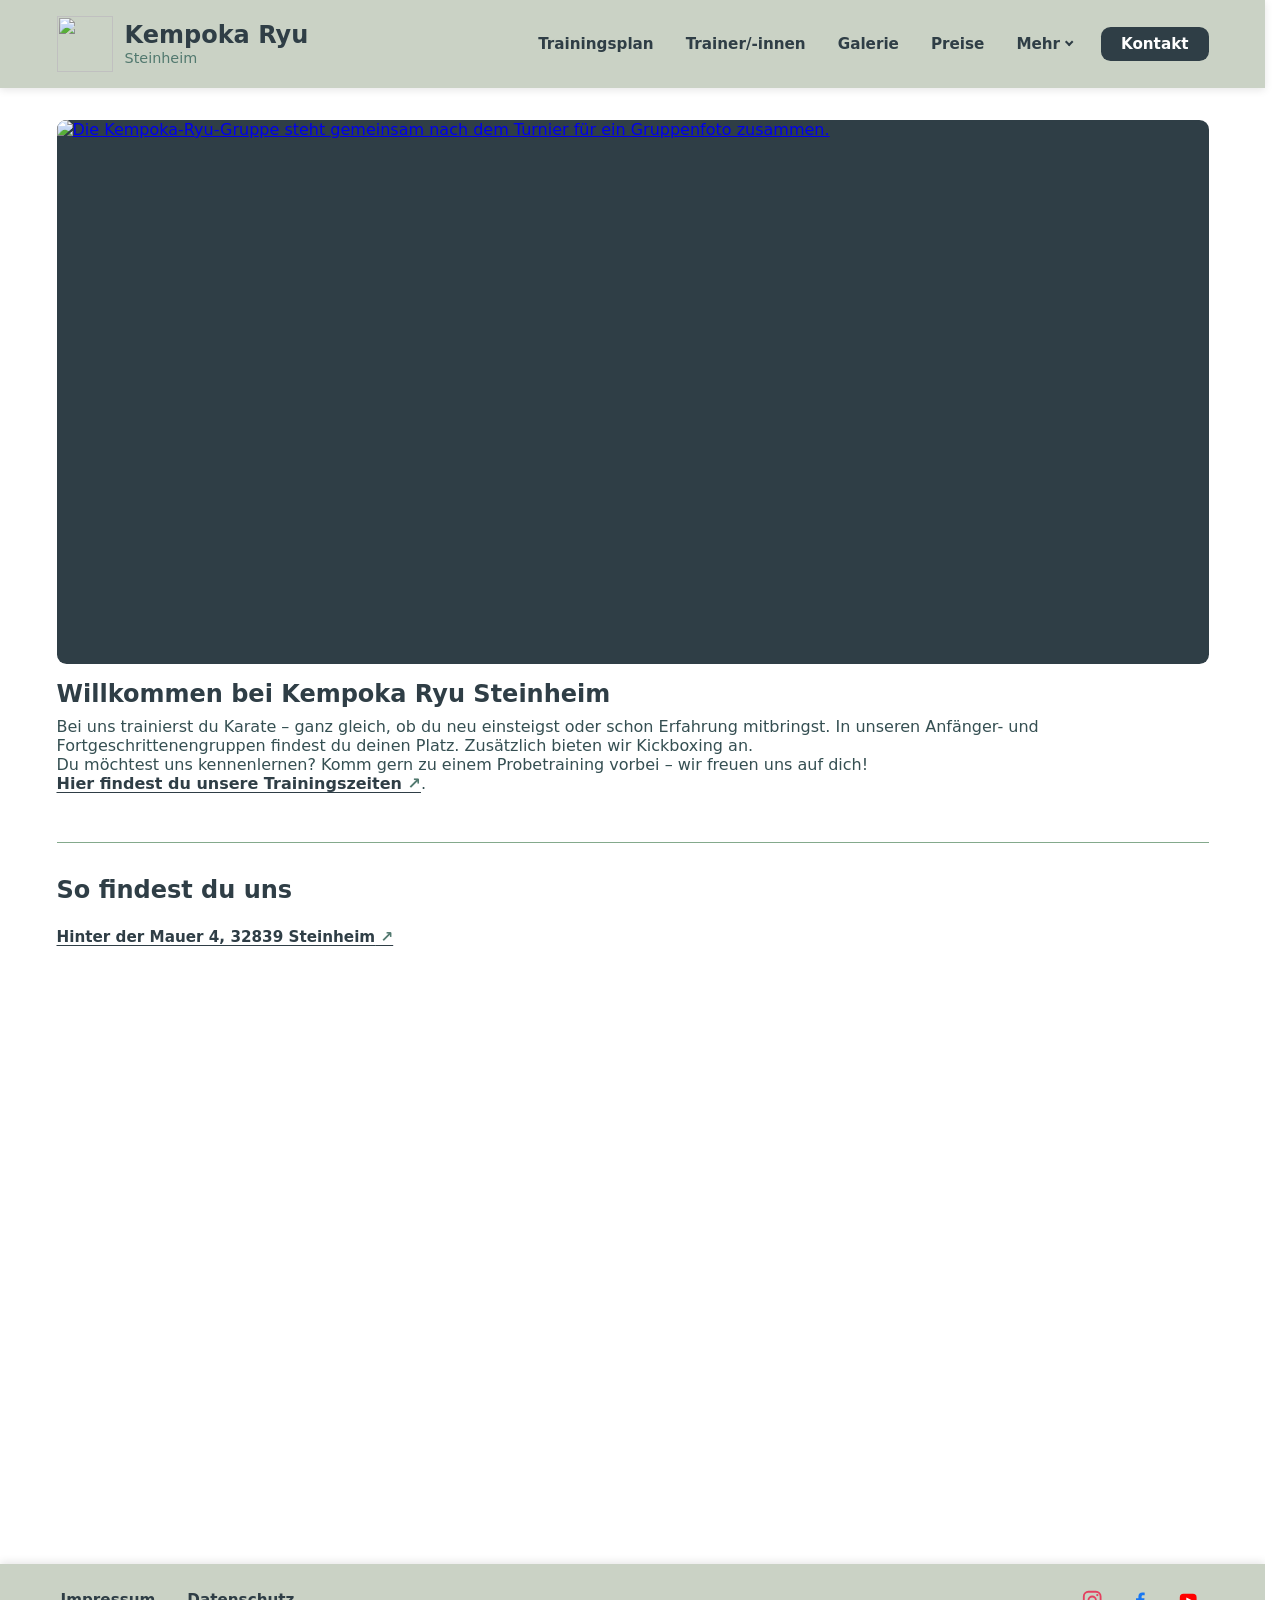
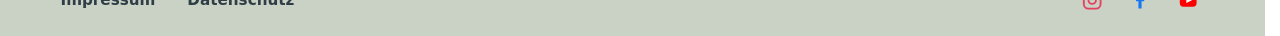
==== commit 579a3420: "added text" ====
--- a/index.html
+++ b/index.html
@@ -72,7 +72,8 @@
             <div>
                 <h1 id="home-intro-title">Willkommen bei Kempoka Ryu Steinheim</h1>
                 <p>Bei uns trainierst du Karate – ganz gleich, ob du neu einsteigst oder schon Erfahrung mitbringst. In unseren Anfänger- und Fortgeschrittenengruppen findest du deinen Platz. Zusätzlich bieten wir Kickboxing an.</p>
-                <p>Du möchtest uns kennenlernen? Komm gern zu einem Probetraining vorbei – wir freuen uns auf dich! <a class="home-intro-link" href="trainingsplan.html">Hier findest du unsere Trainingszeiten</a>.</p>
+                <p>Du möchtest uns kennenlernen? Komm gern zu einem Probetraining vorbei – wir freuen uns auf dich!</p>
+                <p><a class="home-intro-link" href="trainingsplan.html">Hier findest du unsere Trainingszeiten</a>.</p>
             </div>
         </section>
 
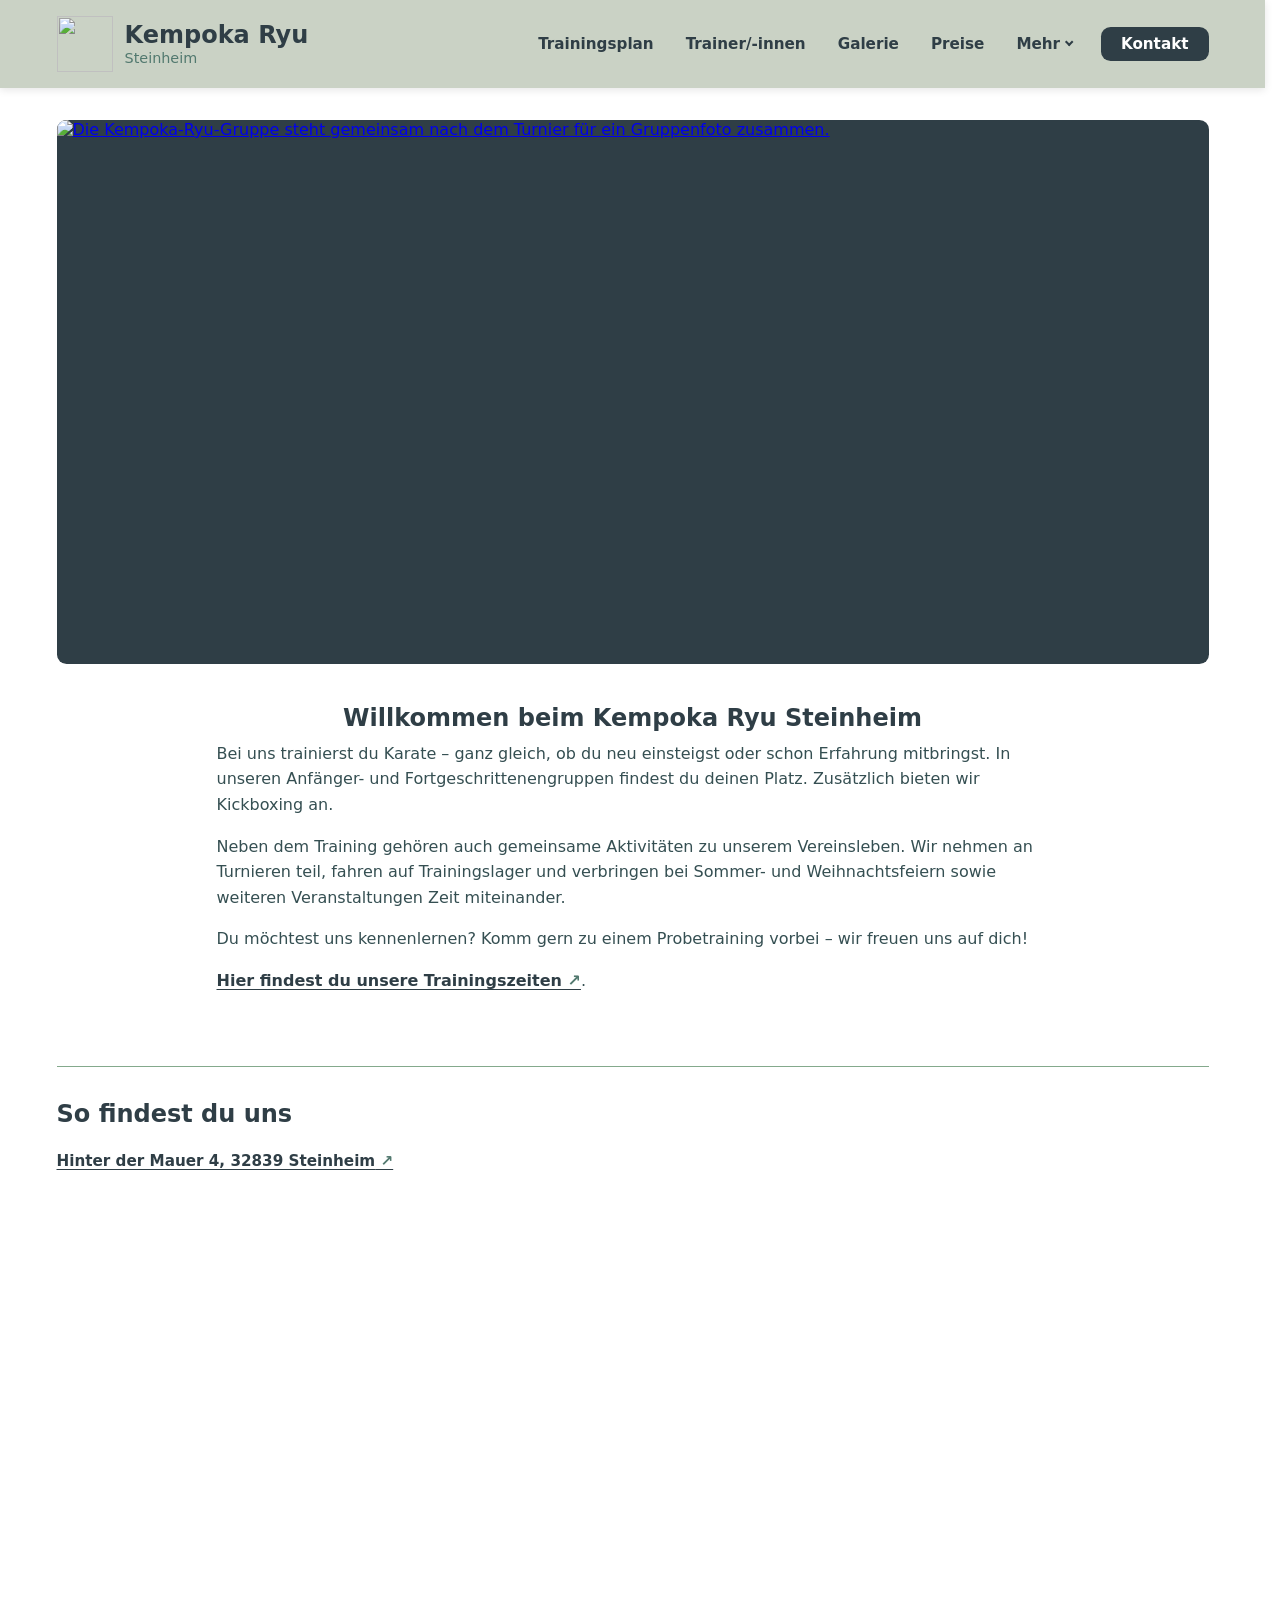
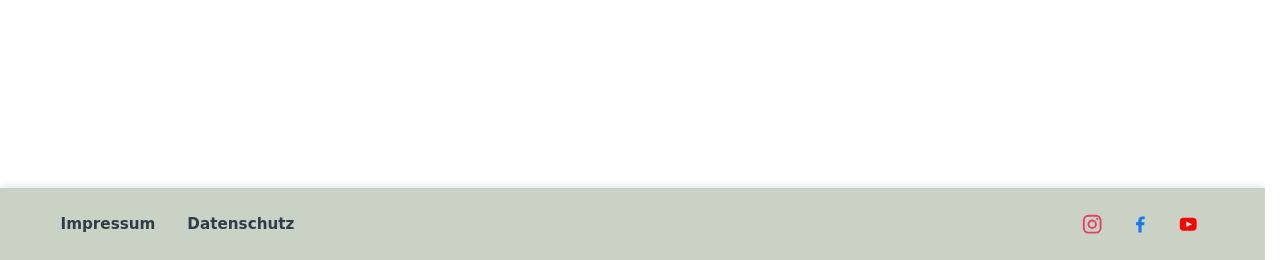
==== commit cb020f7e: "edited intro text" ====
--- a/index.html
+++ b/index.html
@@ -70,10 +70,23 @@
         </section>
         <section class="home-intro" aria-labelledby="home-intro-title">
             <div>
-                <h1 id="home-intro-title">Willkommen bei Kempoka Ryu Steinheim</h1>
-                <p>Bei uns trainierst du Karate – ganz gleich, ob du neu einsteigst oder schon Erfahrung mitbringst. In unseren Anfänger- und Fortgeschrittenengruppen findest du deinen Platz. Zusätzlich bieten wir Kickboxing an.</p>
-                <p>Du möchtest uns kennenlernen? Komm gern zu einem Probetraining vorbei – wir freuen uns auf dich!</p>
-                <p><a class="home-intro-link" href="trainingsplan.html">Hier findest du unsere Trainingszeiten</a>.</p>
+                <h1 id="home-intro-title">Willkommen beim Kempoka Ryu Steinheim</h1>
+                <p>
+                    Bei uns trainierst du Karate – ganz gleich, ob du neu einsteigst oder schon Erfahrung mitbringst.
+                    In unseren Anfänger- und Fortgeschrittenengruppen findest du deinen Platz.
+                    Zusätzlich bieten wir Kickboxing an.
+                </p>
+                <p>
+                    Neben dem Training gehören auch gemeinsame Aktivitäten zu unserem Vereinsleben.
+                    Wir nehmen an Turnieren teil, fahren auf Trainingslager und verbringen bei Sommer- und Weihnachtsfeiern
+                    sowie weiteren Veranstaltungen Zeit miteinander.
+                </p>
+                <p>
+                    Du möchtest uns kennenlernen? Komm gern zu einem Probetraining vorbei – wir freuen uns auf dich!
+                </p>
+                <p>
+                    <a class="home-intro-link" href="trainingsplan.html">Hier findest du unsere Trainingszeiten</a>.
+                </p>
             </div>
         </section>
 
--- a/assets/css/style.css
+++ b/assets/css/style.css
@@ -479,19 +479,30 @@
 .home-intro {
     display: flex;
     align-items: center;
-    justify-content: space-between;
+    justify-content: center;
     flex-wrap: wrap;
     gap: 1rem 2rem;
-    padding: 1rem 0;
+    padding: 2.5rem 0 2.5rem;
+}
+
+.home-intro > div {
+    width: 100%;
+    max-width: 52rem;
 }
 
 .home-intro h1 {
     margin: 0 0 0.5rem;
     color: var(--primary-color);
+    text-align: center;
 }
 
 .home-intro p {
-    margin: 0;
+    margin: 0 0 1rem;
+    line-height: 1.6;
+}
+
+.home-intro p:last-child {
+    margin-bottom: 0;
 }
 
 .home-intro-link {
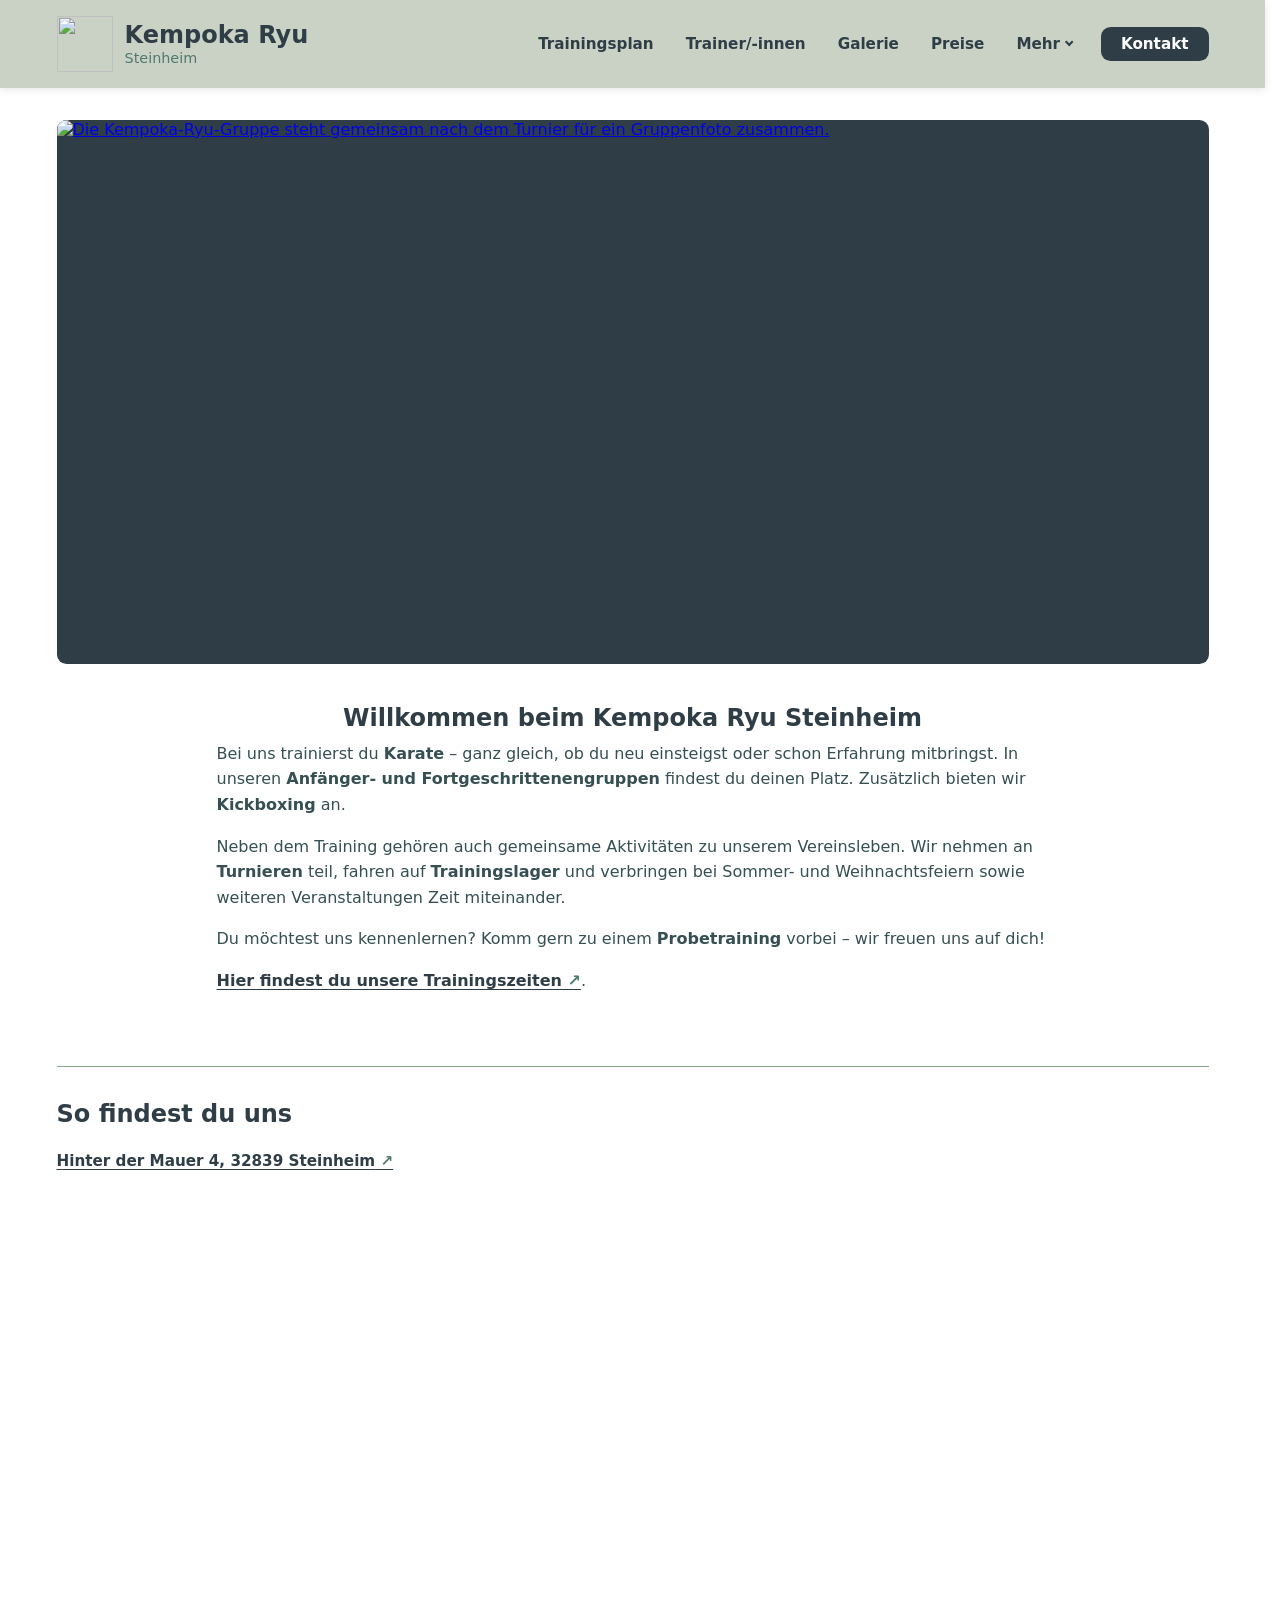
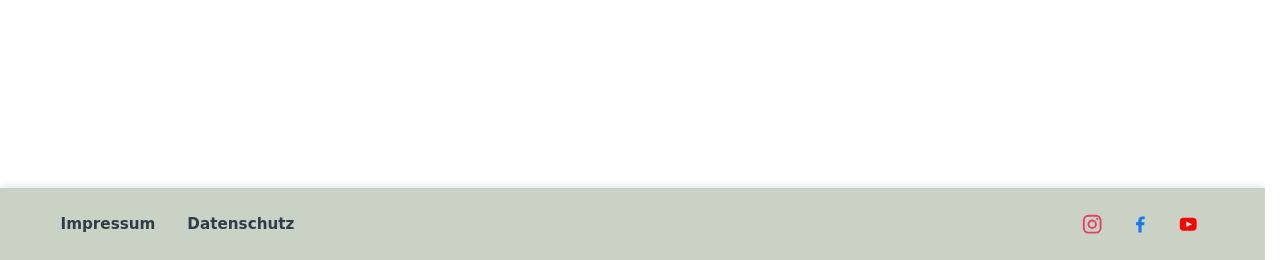
==== commit daef1034: "highlighting word in intro" ====
--- a/index.html
+++ b/index.html
@@ -72,17 +72,17 @@
             <div>
                 <h1 id="home-intro-title">Willkommen beim Kempoka Ryu Steinheim</h1>
                 <p>
-                    Bei uns trainierst du Karate – ganz gleich, ob du neu einsteigst oder schon Erfahrung mitbringst.
-                    In unseren Anfänger- und Fortgeschrittenengruppen findest du deinen Platz.
-                    Zusätzlich bieten wir Kickboxing an.
+                    Bei uns trainierst du <strong>Karate</strong> – ganz gleich, ob du neu einsteigst oder schon Erfahrung mitbringst.
+                    In unseren <strong>Anfänger- und Fortgeschrittenengruppen</strong> findest du deinen Platz.
+                    Zusätzlich bieten wir <strong>Kickboxing</strong> an.
                 </p>
                 <p>
                     Neben dem Training gehören auch gemeinsame Aktivitäten zu unserem Vereinsleben.
-                    Wir nehmen an Turnieren teil, fahren auf Trainingslager und verbringen bei Sommer- und Weihnachtsfeiern
+                    Wir nehmen an <strong>Turnieren</strong> teil, fahren auf <strong>Trainingslager</strong> und verbringen bei Sommer- und Weihnachtsfeiern
                     sowie weiteren Veranstaltungen Zeit miteinander.
                 </p>
                 <p>
-                    Du möchtest uns kennenlernen? Komm gern zu einem Probetraining vorbei – wir freuen uns auf dich!
+                    Du möchtest uns kennenlernen? Komm gern zu einem <strong>Probetraining</strong> vorbei – wir freuen uns auf dich!
                 </p>
                 <p>
                     <a class="home-intro-link" href="trainingsplan.html">Hier findest du unsere Trainingszeiten</a>.
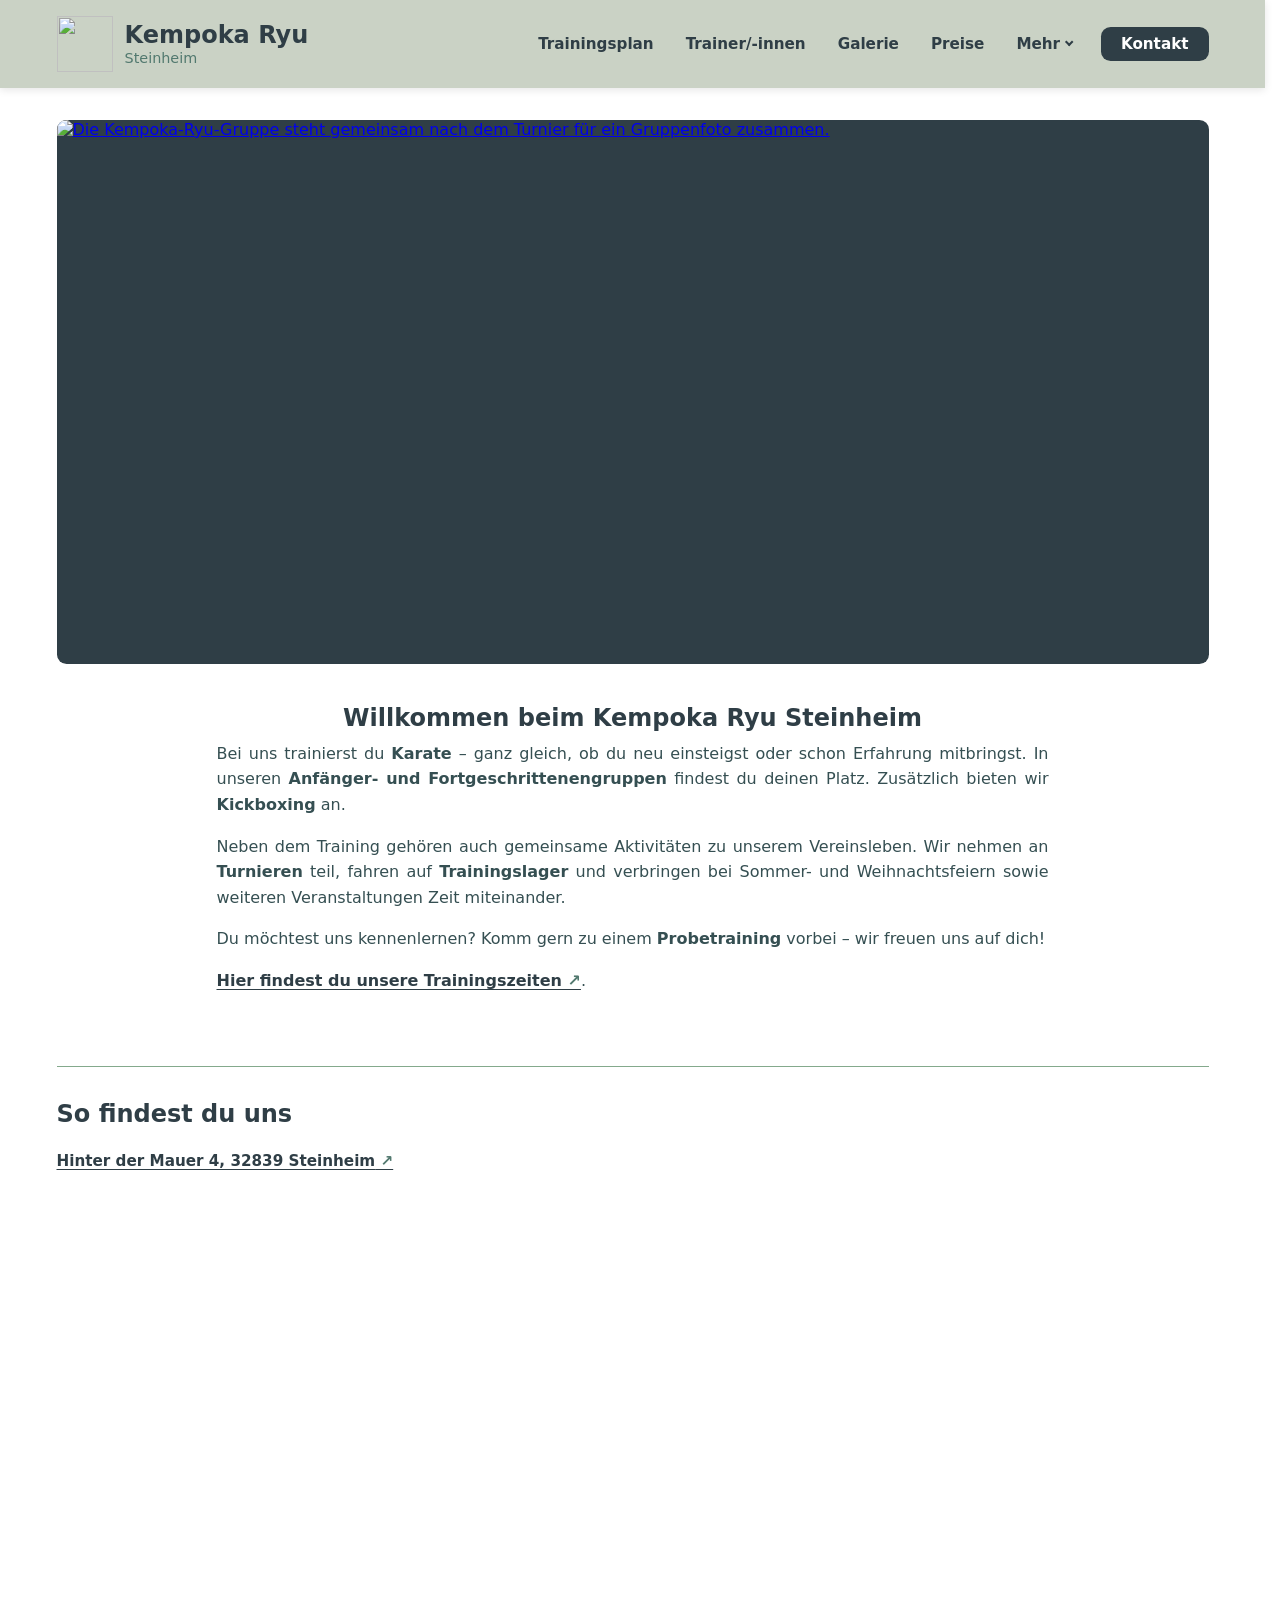
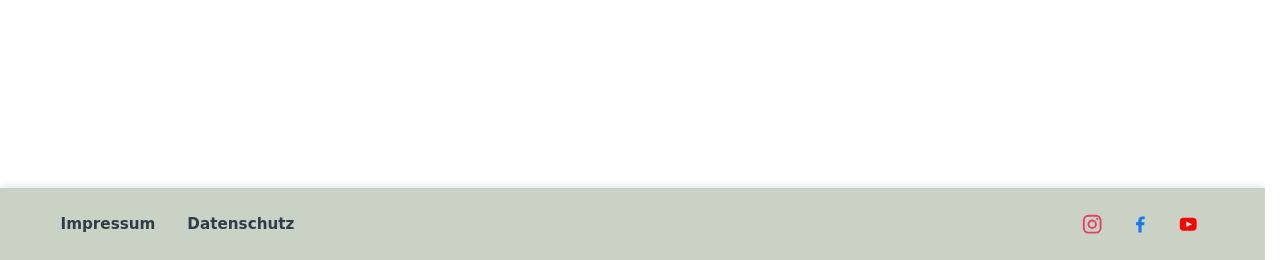
==== commit 3324e6a0: "added upcoming kempoka ryu event to front page and added parameter for event to be displayed" ====
--- a/index.html
+++ b/index.html
@@ -90,6 +90,14 @@
             </div>
         </section>
 
+        <section id="home-featured-event" class="home-featured-event" aria-labelledby="home-featured-event-title" hidden>
+            <div class="home-featured-event-heading">
+                <h2 class="section-title" id="home-featured-event-title">Unser nächstes Event</h2>
+                <p><a class="home-intro-link" href="termine.html">Hier findest du alle Termine</a>.</p>
+            </div>
+            <ul class="events home-featured-events" id="home-featured-events"></ul>
+        </section>
+
         <section class="training-location" aria-labelledby="training-location-title">
             <h2 class="page-title" id="training-location-title">So findest du uns</h2>
             <p class="event-location">
@@ -150,6 +158,8 @@
         </div>
     </footer>
 
+    <script src="assets/data/events.js"></script>
+    <script src="assets/js/termine.js"></script>
     <script src="assets/js/main.js"></script>
 </body>
 </html>
--- a/assets/css/style.css
+++ b/assets/css/style.css
@@ -43,6 +43,10 @@
     flex-direction: column;
     min-height: 100vh;   /* Fallback */
     min-height: 100dvh;  /* sichtbare Höhe auf Smartphones */
+}
+
+a {
+    hyphens: manual;
 }
 
 main {
@@ -499,6 +503,8 @@
 .home-intro p {
     margin: 0 0 1rem;
     line-height: 1.6;
+    text-align: justify;
+    hyphens: auto;
 }
 
 .home-intro p:last-child {
@@ -942,6 +948,8 @@
 
 .download-info {
     flex: 1 1 18rem;
+    max-width: clamp(50%, calc(50% + 415px - 50vw), 100%);
+    min-width: 0;
 }
 
 .download-title {
@@ -953,6 +961,8 @@
 .download-text {
     margin: 0 0 0.5rem;
     line-height: 1.4;
+    text-align: justify;
+    hyphens: auto;
 }
 
 .download-meta {
@@ -1212,8 +1222,46 @@
     display: none;
 }
 
+.home-featured-events {
+    padding-left: 0;
+}
+
+.home-featured-events .event-card::before,
+.home-featured-events .event-card::after {
+    display: none;
+}
+
+.home-featured-event-heading {
+    display: flex;
+    align-items: baseline;
+    justify-content: space-between;
+    gap: 0.75rem 1rem;
+    margin-bottom: 1rem;
+}
+
+.home-featured-event-heading .section-title,
+.home-featured-event-heading p {
+    margin: 0;
+}
+
+.home-featured-event-heading p {
+    flex-shrink: 0;
+}
+
+.home-featured-event {
+    margin-bottom: 3rem;
+}
+
 .event-card.is-next {
     border-left-color: var(--tertiary-color);
+}
+
+@media (max-width: 600px) {
+    .home-featured-event-heading {
+        align-items: flex-start;
+        flex-direction: column;
+        gap: 0.25rem;
+    }
 }
 
 .event-date {
@@ -1297,6 +1345,8 @@
 .event-text {
     margin: 0;
     line-height: 1.4;
+    text-align: justify;
+    hyphens: auto;
 }
 
 @media (max-width: 600px) {
